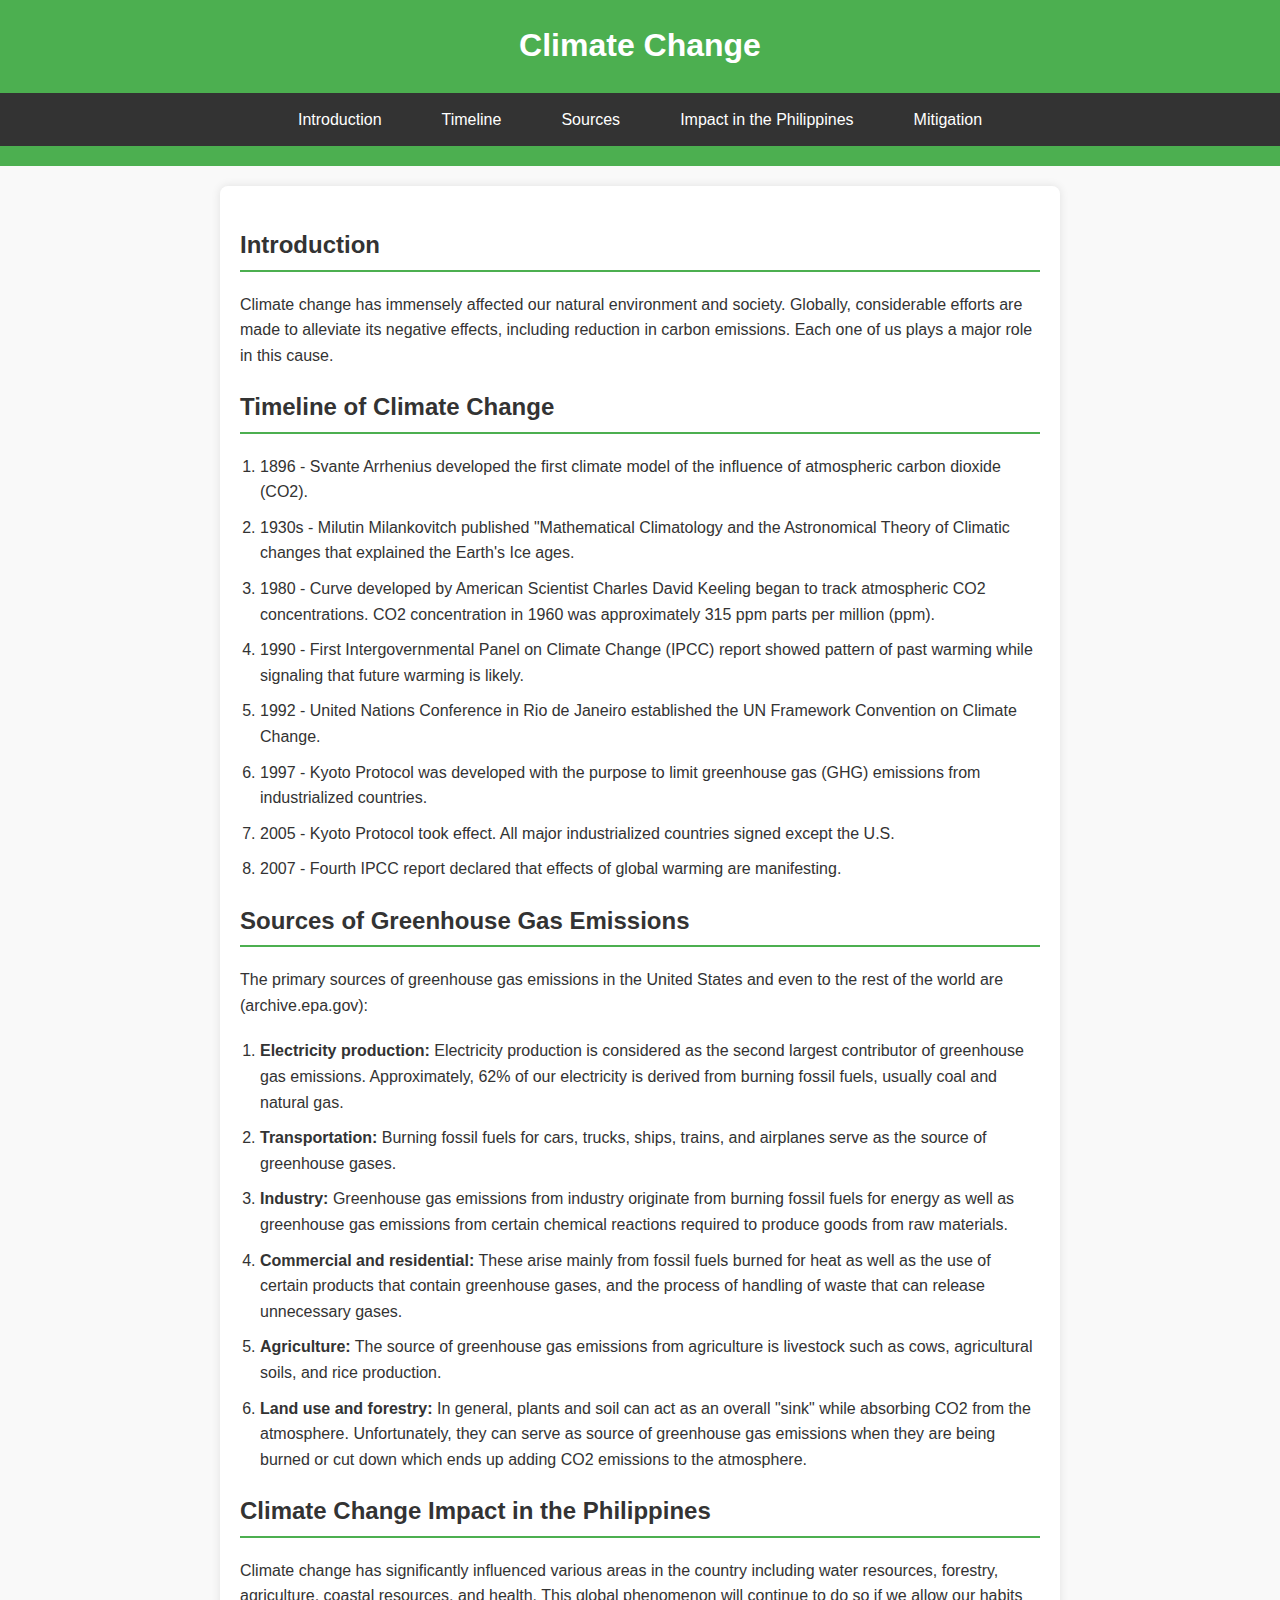
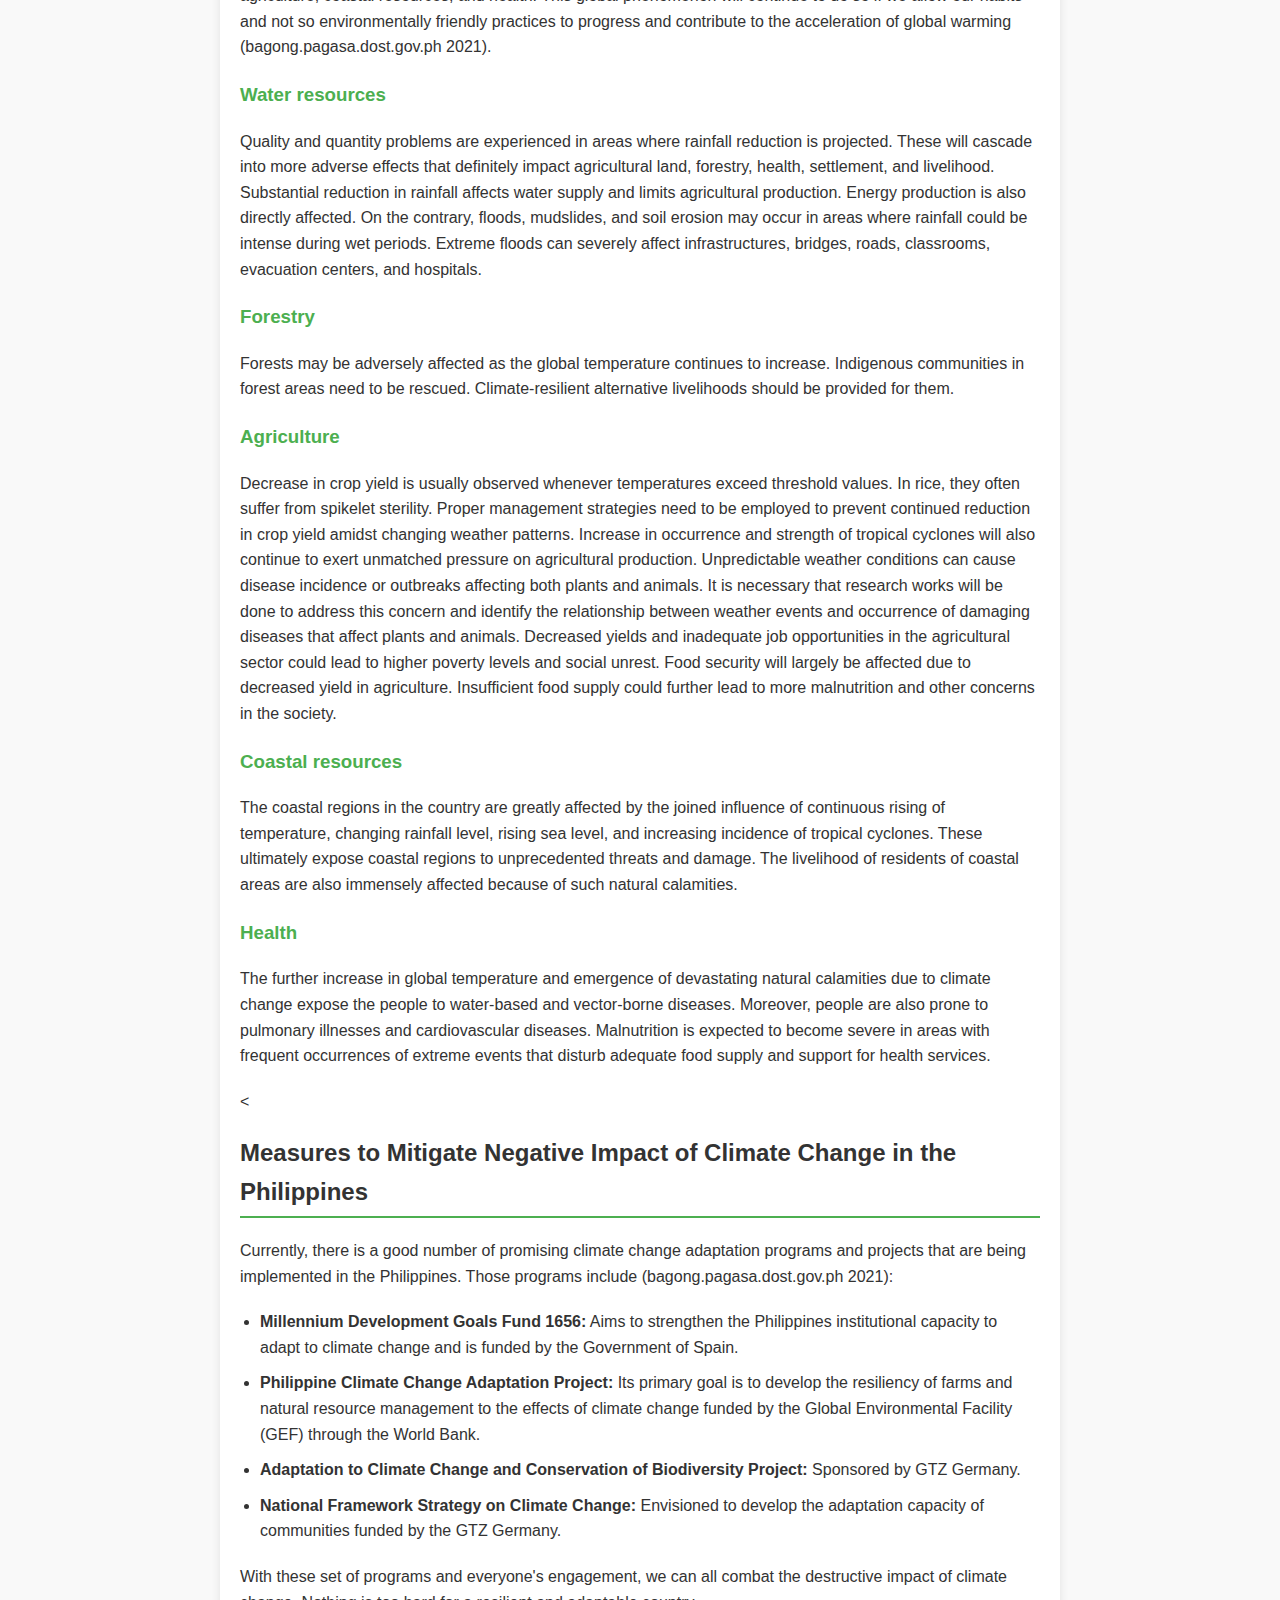
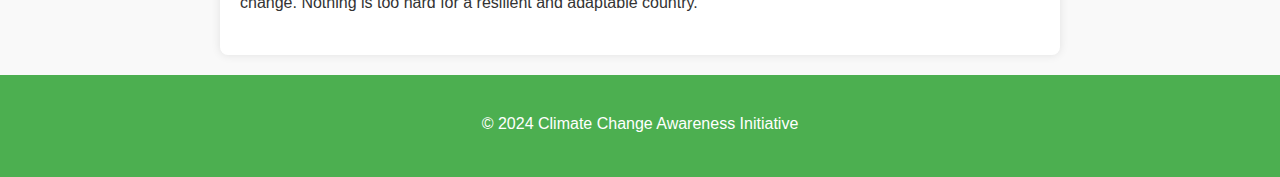
==== index.html @ 8ffb8a91 "6th cin" ====
<!DOCTYPE html>
<html lang="en">
<head>
    <meta charset="UTF-8">
    <meta name="viewport" content="width=device-width, initial-scale=1.0">
    <title>Climate Change</title>
    <link rel="stylesheet" href="styles.css">
</head>
<body>

<header>
    <h1>Climate Change</h1>
    <nav>
        <ul>
            <li><a href="#introduction">Introduction</a></li>
            <li><a href="#timeline">Timeline</a></li>
            <li><a href="#sources">Sources</a></li>
            <li><a href="#impact-philippines">Impact in the Philippines</a></li>
            <li><a href="#mitigation">Mitigation</a></li>
        </ul>
    </nav>
</header>
<div class="container">
    <div class="section" id="introduction">
        <h2>Introduction</h2>
        <p>Climate change has immensely affected our natural environment and society. Globally, considerable efforts are made to alleviate its negative effects, including reduction in carbon emissions. Each one of us plays a major role in this cause.</p>
    </div>

    <div class="section" id="timeline">
        <h2>Timeline of Climate Change</h2>
        <ol>
            <li>1896 - Svante Arrhenius developed the first climate model of the influence of atmospheric carbon dioxide (CO2).</li>
            <li>1930s - Milutin Milankovitch published "Mathematical Climatology and the Astronomical Theory of Climatic changes that explained the Earth's Ice ages.</li>
            <li>1980 - Curve developed by American Scientist Charles David Keeling began to track atmospheric CO2 concentrations. CO2 concentration in 1960 was approximately 315 ppm parts per million (ppm).</li>
            <li>1990 - First Intergovernmental Panel on Climate Change (IPCC) report showed pattern of past warming while signaling that future warming is likely.</li>
            <li>1992 - United Nations Conference in Rio de Janeiro established the UN Framework Convention on Climate Change.</li>
            <li>1997 - Kyoto Protocol was developed with the purpose to limit greenhouse gas (GHG) emissions from industrialized countries.</li>
            <li>2005 - Kyoto Protocol took effect. All major industrialized countries signed except the U.S.</li>
            <li>2007 - Fourth IPCC report declared that effects of global warming are manifesting.</li>
        </ol>
    </div>

        <div class="section" id="sources">
        <h2>Sources of Greenhouse Gas Emissions</h2>
        <p>The primary sources of greenhouse gas emissions in the United States and even to the rest of the world are (archive.epa.gov):</p>
        <ol>
            <li><strong>Electricity production:</strong> Electricity production is considered as the second largest contributor of greenhouse gas emissions. Approximately, 62% of our electricity is derived from burning fossil fuels, usually coal and natural gas.</li>
            <li><strong>Transportation:</strong> Burning fossil fuels for cars, trucks, ships, trains, and airplanes serve as the source of greenhouse gases.</li>
            <li><strong>Industry:</strong> Greenhouse gas emissions from industry originate from burning fossil fuels for energy as well as greenhouse gas emissions from certain chemical reactions required to produce goods from raw materials.</li>
            <li><strong>Commercial and residential:</strong> These arise mainly from fossil fuels burned for heat as well as the use of certain products that contain greenhouse gases, and the process of handling of waste that can release unnecessary gases.</li>
            <li><strong>Agriculture:</strong> The source of greenhouse gas emissions from agriculture is livestock such as cows, agricultural soils, and rice production.</li>
            <li><strong>Land use and forestry:</strong> In general, plants and soil can act as an overall "sink" while absorbing CO2 from the atmosphere. Unfortunately, they can serve as source of greenhouse gas emissions when they are being burned or cut down which ends up adding CO2 emissions to the atmosphere.</li>
        </ol>
    </div>

     <div class="section" id="impact-philippines">
        <h2>Climate Change Impact in the Philippines</h2>
        <p>Climate change has significantly influenced various areas in the country including water resources, forestry, agriculture, coastal resources, and health. This global phenomenon will continue to do so if we allow our habits and not so environmentally friendly practices to progress and contribute to the acceleration of global warming (bagong.pagasa.dost.gov.ph 2021).</p>
        
        <h3>Water resources</h3>
        <p>Quality and quantity problems are experienced in areas where rainfall reduction is projected. These will cascade into more adverse effects that definitely impact agricultural land, forestry, health, settlement, and livelihood. Substantial reduction in rainfall affects water supply and limits agricultural production. Energy production is also directly affected. On the contrary, floods, mudslides, and soil erosion may occur in areas where rainfall could be intense during wet periods. Extreme floods can severely affect infrastructures, bridges, roads, classrooms, evacuation centers, and hospitals.</p>
        
        <h3>Forestry</h3>
        <p>Forests may be adversely affected as the global temperature continues to increase. Indigenous communities in forest areas need to be rescued. Climate-resilient alternative livelihoods should be provided for them.</p>
        
        <h3>Agriculture</h3>
        <p>Decrease in crop yield is usually observed whenever temperatures exceed threshold values. In rice, they often suffer from spikelet sterility. Proper management strategies need to be employed to prevent continued reduction in crop yield amidst changing weather patterns. Increase in occurrence and strength of tropical cyclones will also continue to exert unmatched pressure on agricultural production. Unpredictable weather conditions can cause disease incidence or outbreaks affecting both plants and animals. It is necessary that research works will be done to address this concern and identify the relationship between weather events and occurrence of damaging diseases that affect plants and animals. Decreased yields and inadequate job opportunities in the agricultural sector could lead to higher poverty levels and social unrest. Food security will largely be affected due to decreased yield in agriculture. Insufficient food supply could further lead to more malnutrition and other concerns in the society.</p>
        
        <h3>Coastal resources</h3>
        <p>The coastal regions in the country are greatly affected by the joined influence of continuous rising of temperature, changing rainfall level, rising sea level, and increasing incidence of tropical cyclones. These ultimately expose coastal regions to unprecedented threats and damage. The livelihood of residents of coastal areas are also immensely affected because of such natural calamities.</p>
        
        <h3>Health</h3>
        <p>The further increase in global temperature and emergence of devastating natural calamities due to climate change expose the people to water-based and vector-borne diseases. Moreover, people are also prone to pulmonary illnesses and cardiovascular diseases. Malnutrition is expected to become severe in areas with frequent occurrences of extreme events that disturb adequate food supply and support for health services.</p>
    </div>

    < <div class="section" id="mitigation">
        <h2>Measures to Mitigate Negative Impact of Climate Change in the Philippines</h2>
        <p>Currently, there is a good number of promising climate change adaptation programs and projects that are being implemented in the Philippines. Those programs include (bagong.pagasa.dost.gov.ph 2021):</p>
        <ul>
            <li><strong>Millennium Development Goals Fund 1656:</strong> Aims to strengthen the Philippines institutional capacity to adapt to climate change and is funded by the Government of Spain.</li>
            <li><strong>Philippine Climate Change Adaptation Project:</strong> Its primary goal is to develop the resiliency of farms and natural resource management to the effects of climate change funded by the Global Environmental Facility (GEF) through the World Bank.</li>
            <li><strong>Adaptation to Climate Change and Conservation of Biodiversity Project:</strong> Sponsored by GTZ Germany.</li>
            <li><strong>National Framework Strategy on Climate Change:</strong> Envisioned to develop the adaptation capacity of communities funded by the GTZ Germany.</li>
        </ul>
        <p>With these set of programs and everyone's engagement, we can all combat the destructive impact of climate change. Nothing is too hard for a resilient and adaptable country.</p>
    </div>
</div>

<footer>
    <p>&copy; 2024 Climate Change Awareness Initiative</p>
</footer>

</body>
</html>
---- styles.css ----
body {
            font-family: 'Arial', sans-serif;
            line-height: 1.6;
            margin: 0;
            padding: 0;
            background-color: #f9f9f9;
            color: #333;
        }
        header {
            background-color: #4CAF50;
            color: white;
            text-align: center;
            padding: 20px 0;
            margin-bottom: 20px;
        }
        nav {
            display: flex;
            justify-content: center;
            background-color: #333;
        }
        nav ul {
            list-style: none;
            padding: 0;
            margin: 0;
            display: flex;
        }
        nav ul li {
            margin: 0 10px;
        }
        nav ul li a {
            color: white;
            text-decoration: none;
            padding: 14px 20px;
            display: block;
            transition: background-color 0.3s ease;
        }
        nav ul li a:hover {
            background-color: #4CAF50;
            border-radius: 4px;
        }
        .container {
            max-width: 800px;
            margin: 20px auto;
            padding: 20px;
            background: white;
            box-shadow: 0 0 10px rgba(0, 0, 0, 0.1);
            border-radius: 8px;
        }
        h1 {
            margin-top: 0;
        }
        h2 {
            margin-top: 20px;
            border-bottom: 2px solid #4CAF50;
            padding-bottom: 5px;
        }
        h3 {
            color: #4CAF50;
            margin-top: 15px;
        }
        p, ul, ol {
            margin-bottom: 20px;
        }
        ul, ol {
            padding-left: 20px;
        }
        ul li, ol li {
            margin-bottom: 10px;
        }
        footer {
            text-align: center;
            padding: 20px 0;
            background-color: #4CAF50;
            color: white;
            margin-top: 20px;
        }
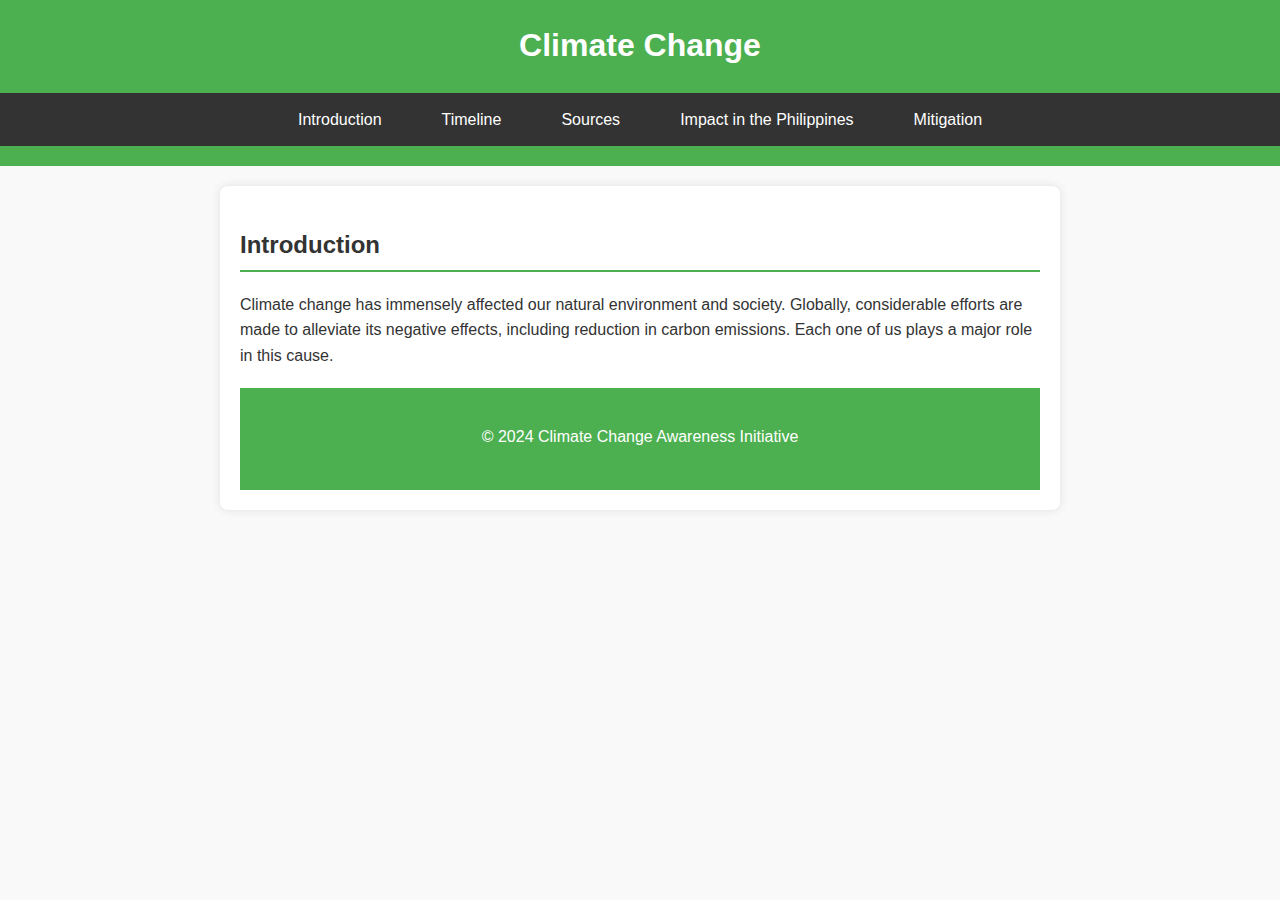
==== commit ea7d593d: "8th c" ====
--- a/index.html
+++ b/index.html
@@ -4,7 +4,7 @@
     <meta charset="UTF-8">
     <meta name="viewport" content="width=device-width, initial-scale=1.0">
     <title>Climate Change</title>
-    <link rel="stylesheet" href="styles.css">
+    <link rel="stylesheet" href="css/index.css">
 </head>
 <body>
 
@@ -12,11 +12,11 @@
     <h1>Climate Change</h1>
     <nav>
         <ul>
-            <li><a href="#introduction">Introduction</a></li>
-            <li><a href="#timeline">Timeline</a></li>
-            <li><a href="#sources">Sources</a></li>
-            <li><a href="#impact-philippines">Impact in the Philippines</a></li>
-            <li><a href="#mitigation">Mitigation</a></li>
+            <li><a href="index.html">Introduction</a></li>
+            <li><a href="timeline.html">Timeline</a></li>
+            <li><a href="sources.html">Sources</a></li>
+            <li><a href="impact.html">Impact in the Philippines</a></li>
+            <li><a href="miti.html">Mitigation</a></li>
         </ul>
     </nav>
 </header>
@@ -26,66 +26,6 @@
         <p>Climate change has immensely affected our natural environment and society. Globally, considerable efforts are made to alleviate its negative effects, including reduction in carbon emissions. Each one of us plays a major role in this cause.</p>
     </div>
 
-    <div class="section" id="timeline">
-        <h2>Timeline of Climate Change</h2>
-        <ol>
-            <li>1896 - Svante Arrhenius developed the first climate model of the influence of atmospheric carbon dioxide (CO2).</li>
-            <li>1930s - Milutin Milankovitch published "Mathematical Climatology and the Astronomical Theory of Climatic changes that explained the Earth's Ice ages.</li>
-            <li>1980 - Curve developed by American Scientist Charles David Keeling began to track atmospheric CO2 concentrations. CO2 concentration in 1960 was approximately 315 ppm parts per million (ppm).</li>
-            <li>1990 - First Intergovernmental Panel on Climate Change (IPCC) report showed pattern of past warming while signaling that future warming is likely.</li>
-            <li>1992 - United Nations Conference in Rio de Janeiro established the UN Framework Convention on Climate Change.</li>
-            <li>1997 - Kyoto Protocol was developed with the purpose to limit greenhouse gas (GHG) emissions from industrialized countries.</li>
-            <li>2005 - Kyoto Protocol took effect. All major industrialized countries signed except the U.S.</li>
-            <li>2007 - Fourth IPCC report declared that effects of global warming are manifesting.</li>
-        </ol>
-    </div>
-
-        <div class="section" id="sources">
-        <h2>Sources of Greenhouse Gas Emissions</h2>
-        <p>The primary sources of greenhouse gas emissions in the United States and even to the rest of the world are (archive.epa.gov):</p>
-        <ol>
-            <li><strong>Electricity production:</strong> Electricity production is considered as the second largest contributor of greenhouse gas emissions. Approximately, 62% of our electricity is derived from burning fossil fuels, usually coal and natural gas.</li>
-            <li><strong>Transportation:</strong> Burning fossil fuels for cars, trucks, ships, trains, and airplanes serve as the source of greenhouse gases.</li>
-            <li><strong>Industry:</strong> Greenhouse gas emissions from industry originate from burning fossil fuels for energy as well as greenhouse gas emissions from certain chemical reactions required to produce goods from raw materials.</li>
-            <li><strong>Commercial and residential:</strong> These arise mainly from fossil fuels burned for heat as well as the use of certain products that contain greenhouse gases, and the process of handling of waste that can release unnecessary gases.</li>
-            <li><strong>Agriculture:</strong> The source of greenhouse gas emissions from agriculture is livestock such as cows, agricultural soils, and rice production.</li>
-            <li><strong>Land use and forestry:</strong> In general, plants and soil can act as an overall "sink" while absorbing CO2 from the atmosphere. Unfortunately, they can serve as source of greenhouse gas emissions when they are being burned or cut down which ends up adding CO2 emissions to the atmosphere.</li>
-        </ol>
-    </div>
-
-     <div class="section" id="impact-philippines">
-        <h2>Climate Change Impact in the Philippines</h2>
-        <p>Climate change has significantly influenced various areas in the country including water resources, forestry, agriculture, coastal resources, and health. This global phenomenon will continue to do so if we allow our habits and not so environmentally friendly practices to progress and contribute to the acceleration of global warming (bagong.pagasa.dost.gov.ph 2021).</p>
-        
-        <h3>Water resources</h3>
-        <p>Quality and quantity problems are experienced in areas where rainfall reduction is projected. These will cascade into more adverse effects that definitely impact agricultural land, forestry, health, settlement, and livelihood. Substantial reduction in rainfall affects water supply and limits agricultural production. Energy production is also directly affected. On the contrary, floods, mudslides, and soil erosion may occur in areas where rainfall could be intense during wet periods. Extreme floods can severely affect infrastructures, bridges, roads, classrooms, evacuation centers, and hospitals.</p>
-        
-        <h3>Forestry</h3>
-        <p>Forests may be adversely affected as the global temperature continues to increase. Indigenous communities in forest areas need to be rescued. Climate-resilient alternative livelihoods should be provided for them.</p>
-        
-        <h3>Agriculture</h3>
-        <p>Decrease in crop yield is usually observed whenever temperatures exceed threshold values. In rice, they often suffer from spikelet sterility. Proper management strategies need to be employed to prevent continued reduction in crop yield amidst changing weather patterns. Increase in occurrence and strength of tropical cyclones will also continue to exert unmatched pressure on agricultural production. Unpredictable weather conditions can cause disease incidence or outbreaks affecting both plants and animals. It is necessary that research works will be done to address this concern and identify the relationship between weather events and occurrence of damaging diseases that affect plants and animals. Decreased yields and inadequate job opportunities in the agricultural sector could lead to higher poverty levels and social unrest. Food security will largely be affected due to decreased yield in agriculture. Insufficient food supply could further lead to more malnutrition and other concerns in the society.</p>
-        
-        <h3>Coastal resources</h3>
-        <p>The coastal regions in the country are greatly affected by the joined influence of continuous rising of temperature, changing rainfall level, rising sea level, and increasing incidence of tropical cyclones. These ultimately expose coastal regions to unprecedented threats and damage. The livelihood of residents of coastal areas are also immensely affected because of such natural calamities.</p>
-        
-        <h3>Health</h3>
-        <p>The further increase in global temperature and emergence of devastating natural calamities due to climate change expose the people to water-based and vector-borne diseases. Moreover, people are also prone to pulmonary illnesses and cardiovascular diseases. Malnutrition is expected to become severe in areas with frequent occurrences of extreme events that disturb adequate food supply and support for health services.</p>
-    </div>
-
-    < <div class="section" id="mitigation">
-        <h2>Measures to Mitigate Negative Impact of Climate Change in the Philippines</h2>
-        <p>Currently, there is a good number of promising climate change adaptation programs and projects that are being implemented in the Philippines. Those programs include (bagong.pagasa.dost.gov.ph 2021):</p>
-        <ul>
-            <li><strong>Millennium Development Goals Fund 1656:</strong> Aims to strengthen the Philippines institutional capacity to adapt to climate change and is funded by the Government of Spain.</li>
-            <li><strong>Philippine Climate Change Adaptation Project:</strong> Its primary goal is to develop the resiliency of farms and natural resource management to the effects of climate change funded by the Global Environmental Facility (GEF) through the World Bank.</li>
-            <li><strong>Adaptation to Climate Change and Conservation of Biodiversity Project:</strong> Sponsored by GTZ Germany.</li>
-            <li><strong>National Framework Strategy on Climate Change:</strong> Envisioned to develop the adaptation capacity of communities funded by the GTZ Germany.</li>
-        </ul>
-        <p>With these set of programs and everyone's engagement, we can all combat the destructive impact of climate change. Nothing is too hard for a resilient and adaptable country.</p>
-    </div>
-</div>
-
 <footer>
     <p>&copy; 2024 Climate Change Awareness Initiative</p>
 </footer>
--- a/css/index.css
+++ b/css/index.css
@@ -0,0 +1,78 @@
+
+        body {
+            font-family: 'Arial', sans-serif;
+            line-height: 1.6;
+            margin: 0;
+            padding: 0;
+            background-color: #f9f9f9;
+            color: #333;
+        }
+        header {
+            background-color: #4CAF50;
+            color: white;
+            text-align: center;
+            padding: 20px 0;
+            margin-bottom: 20px;
+        }
+        nav {
+            display: flex;
+            justify-content: center;
+            background-color: #333;
+        }
+        nav ul {
+            list-style: none;
+            padding: 0;
+            margin: 0;
+            display: flex;
+        }
+        nav ul li {
+            margin: 0 10px;
+        }
+        nav ul li a {
+            color: white;
+            text-decoration: none;
+            padding: 14px 20px;
+            display: block;
+            transition: background-color 0.3s ease;
+        }
+        nav ul li a:hover {
+            background-color: #4CAF50;
+            border-radius: 4px;
+        }
+        .container {
+            max-width: 800px;
+            margin: 20px auto;
+            padding: 20px;
+            background: white;
+            box-shadow: 0 0 10px rgba(0, 0, 0, 0.1);
+            border-radius: 8px;
+        }
+        h1 {
+            margin-top: 0;
+        }
+        h2 {
+            margin-top: 20px;
+            border-bottom: 2px solid #4CAF50;
+            padding-bottom: 5px;
+        }
+        h3 {
+            color: #4CAF50;
+            margin-top: 15px;
+        }
+        p, ul, ol {
+            margin-bottom: 20px;
+        }
+        ul, ol {
+            padding-left: 20px;
+        }
+        ul li, ol li {
+            margin-bottom: 10px;
+        }
+        footer {
+            text-align: center;
+            padding: 20px 0;
+            background-color: #4CAF50;
+            color: white;
+            margin-top: 20px;
+        }
+  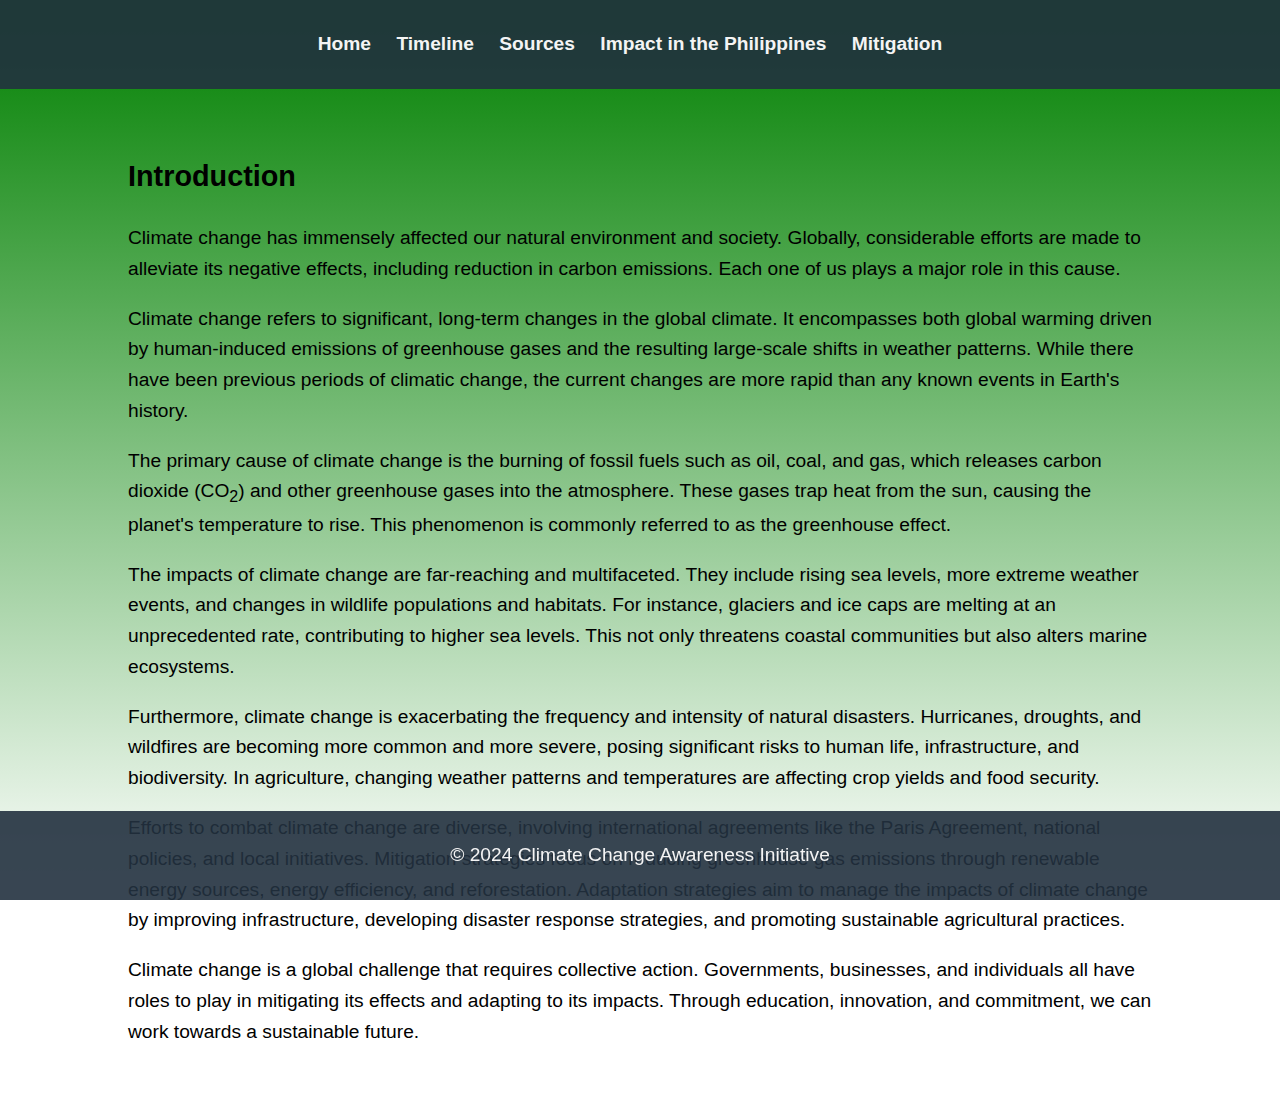
==== commit 79782b2f: "11 com" ====
--- a/index.html
+++ b/index.html
@@ -3,32 +3,57 @@
 <head>
     <meta charset="UTF-8">
     <meta name="viewport" content="width=device-width, initial-scale=1.0">
-    <title>Climate Change</title>
     <link rel="stylesheet" href="css/index.css">
 </head>
 <body>
 
-<header>
-    <h1>Climate Change</h1>
-    <nav>
-        <ul>
-            <li><a href="index.html">Introduction</a></li>
-            <li><a href="timeline.html">Timeline</a></li>
-            <li><a href="sources.html">Sources</a></li>
-            <li><a href="impact.html">Impact in the Philippines</a></li>
-            <li><a href="miti.html">Mitigation</a></li>
-        </ul>
-    </nav>
-</header>
-<div class="container">
-    <div class="section" id="introduction">
-        <h2>Introduction</h2>
-        <p>Climate change has immensely affected our natural environment and society. Globally, considerable efforts are made to alleviate its negative effects, including reduction in carbon emissions. Each one of us plays a major role in this cause.</p>
+    <header>
+        <nav>
+            <ul>
+                <li><a href="index.html">Home</a></li>
+                <li><a href="timeline.html">Timeline</a></li>
+                <li><a href="sources.html">Sources</a></li>
+                <li><a href="impact.html">Impact in the Philippines</a></li>
+                <li><a href="miti.html">Mitigation</a></li>
+            </ul>
+        </nav>
+    </header>
+    
+    <div class="container">
+        <div class="section" id="introduction">
+            <h2>Introduction</h2>
+            <p>Climate change has immensely affected our natural environment and society. Globally, considerable efforts are made to alleviate its negative effects, including reduction in carbon emissions. Each one of us plays a major role in this cause.</p>
+            <p>Climate change refers to significant, long-term changes in the global climate. It encompasses both global warming driven by human-induced emissions of greenhouse gases and the resulting large-scale shifts in weather patterns. While there have been previous periods of climatic change, the current changes are more rapid than any known events in Earth's history.</p>
+            <p>The primary cause of climate change is the burning of fossil fuels such as oil, coal, and gas, which releases carbon dioxide (CO<sub>2</sub>) and other greenhouse gases into the atmosphere. These gases trap heat from the sun, causing the planet's temperature to rise. This phenomenon is commonly referred to as the greenhouse effect.</p>
+            <p>The impacts of climate change are far-reaching and multifaceted. They include rising sea levels, more extreme weather events, and changes in wildlife populations and habitats. For instance, glaciers and ice caps are melting at an unprecedented rate, contributing to higher sea levels. This not only threatens coastal communities but also alters marine ecosystems.</p>
+            <p>Furthermore, climate change is exacerbating the frequency and intensity of natural disasters. Hurricanes, droughts, and wildfires are becoming more common and more severe, posing significant risks to human life, infrastructure, and biodiversity. In agriculture, changing weather patterns and temperatures are affecting crop yields and food security.</p>
+            <p>Efforts to combat climate change are diverse, involving international agreements like the Paris Agreement, national policies, and local initiatives. Mitigation strategies focus on reducing greenhouse gas emissions through renewable energy sources, energy efficiency, and reforestation. Adaptation strategies aim to manage the impacts of climate change by improving infrastructure, developing disaster response strategies, and promoting sustainable agricultural practices.</p>
+            <p>Climate change is a global challenge that requires collective action. Governments, businesses, and individuals all have roles to play in mitigating its effects and adapting to its impacts. Through education, innovation, and commitment, we can work towards a sustainable future.</p>
+        </div>
     </div>
-
-<footer>
-    <p>&copy; 2024 Climate Change Awareness Initiative</p>
-</footer>
-
+    
+    <footer>
+        <p>&copy; 2024 Climate Change Awareness Initiative</p>
+    </footer>
+    
+    <div class="back-to-top" id="back-to-top">&#8679;</div>
+    <script>
+        // Show or hide the back-to-top button
+        window.onscroll = function() {
+            var backToTop = document.getElementById('back-to-top');
+            if (document.body.scrollTop > 20 || document.documentElement.scrollTop > 20) {
+                backToTop.style.display = 'block';
+            } else {
+                backToTop.style.display = 'none';
+            }
+        };
+    
+        // Scroll to the top when the back-to-top button is clicked
+        document.getElementById('back-to-top').onclick = function() {
+            document.body.scrollTop = 0;
+            document.documentElement.scrollTop = 0;
+        };
+    </script>
+    
 </body>
 </html>--- a/css/index.css
+++ b/css/index.css
@@ -1,78 +1,70 @@
+body {
+    background: linear-gradient(to bottom, #008000, #ffffff); /* Green to white gradient */
+    background-size: cover;
+    background-attachment: fixed;
+    margin: 0;
+    font-family: Arial, sans-serif;
+    color: #000000;
+    font-size: 1.2em; /* Increase base font size */
+    line-height: 1.6; /* Increase line height for better readability */
+}
 
-        body {
-            font-family: 'Arial', sans-serif;
-            line-height: 1.6;
-            margin: 0;
-            padding: 0;
-            background-color: #f9f9f9;
-            color: #333;
-        }
-        header {
-            background-color: #4CAF50;
-            color: white;
-            text-align: center;
-            padding: 20px 0;
-            margin-bottom: 20px;
-        }
-        nav {
-            display: flex;
-            justify-content: center;
-            background-color: #333;
-        }
-        nav ul {
-            list-style: none;
-            padding: 0;
-            margin: 0;
-            display: flex;
-        }
-        nav ul li {
-            margin: 0 10px;
-        }
-        nav ul li a {
-            color: white;
-            text-decoration: none;
-            padding: 14px 20px;
-            display: block;
-            transition: background-color 0.3s ease;
-        }
-        nav ul li a:hover {
-            background-color: #4CAF50;
-            border-radius: 4px;
-        }
-        .container {
-            max-width: 800px;
-            margin: 20px auto;
-            padding: 20px;
-            background: white;
-            box-shadow: 0 0 10px rgba(0, 0, 0, 0.1);
-            border-radius: 8px;
-        }
-        h1 {
-            margin-top: 0;
-        }
-        h2 {
-            margin-top: 20px;
-            border-bottom: 2px solid #4CAF50;
-            padding-bottom: 5px;
-        }
-        h3 {
-            color: #4CAF50;
-            margin-top: 15px;
-        }
-        p, ul, ol {
-            margin-bottom: 20px;
-        }
-        ul, ol {
-            padding-left: 20px;
-        }
-        ul li, ol li {
-            margin-bottom: 10px;
-        }
-        footer {
-            text-align: center;
-            padding: 20px 0;
-            background-color: #4CAF50;
-            color: white;
-            margin-top: 20px;
-        }
-  +header {
+    background: rgba(34, 49, 63, 0.9);
+    padding: 10px 0;
+    text-align: center;
+}
+
+header h1 {
+    color: #f4f4f4;
+}
+
+nav ul {
+    list-style: none;
+    padding: 0;
+}
+
+nav ul li {
+    display: inline;
+    margin-right: 20px;
+}
+
+nav ul li a {
+    text-decoration: none;
+    color: #f4f4f4;
+    font-weight: bold;
+}
+
+.container {
+    padding: 20px;
+    margin: 20px auto;
+    width: 80%;
+    border-radius: 10px;
+}
+
+footer {
+    text-align: center;
+    padding: 10px 0;
+    background: rgba(34, 49, 63, 0.9);
+    position: fixed;
+    width: 100%;
+    bottom: 0;
+    color: #f4f4f4;
+}
+
+.back-to-top {
+    position: fixed;
+    bottom: 20px;
+    right: 20px;
+    background-color: #1abc9c;
+    color: white;
+    padding: 10px 15px;
+    border-radius: 5px;
+    text-align: center;
+    cursor: pointer;
+    display: none; /* Hidden by default */
+}
+
+.back-to-top:hover {
+    background-color: #16a085;
+}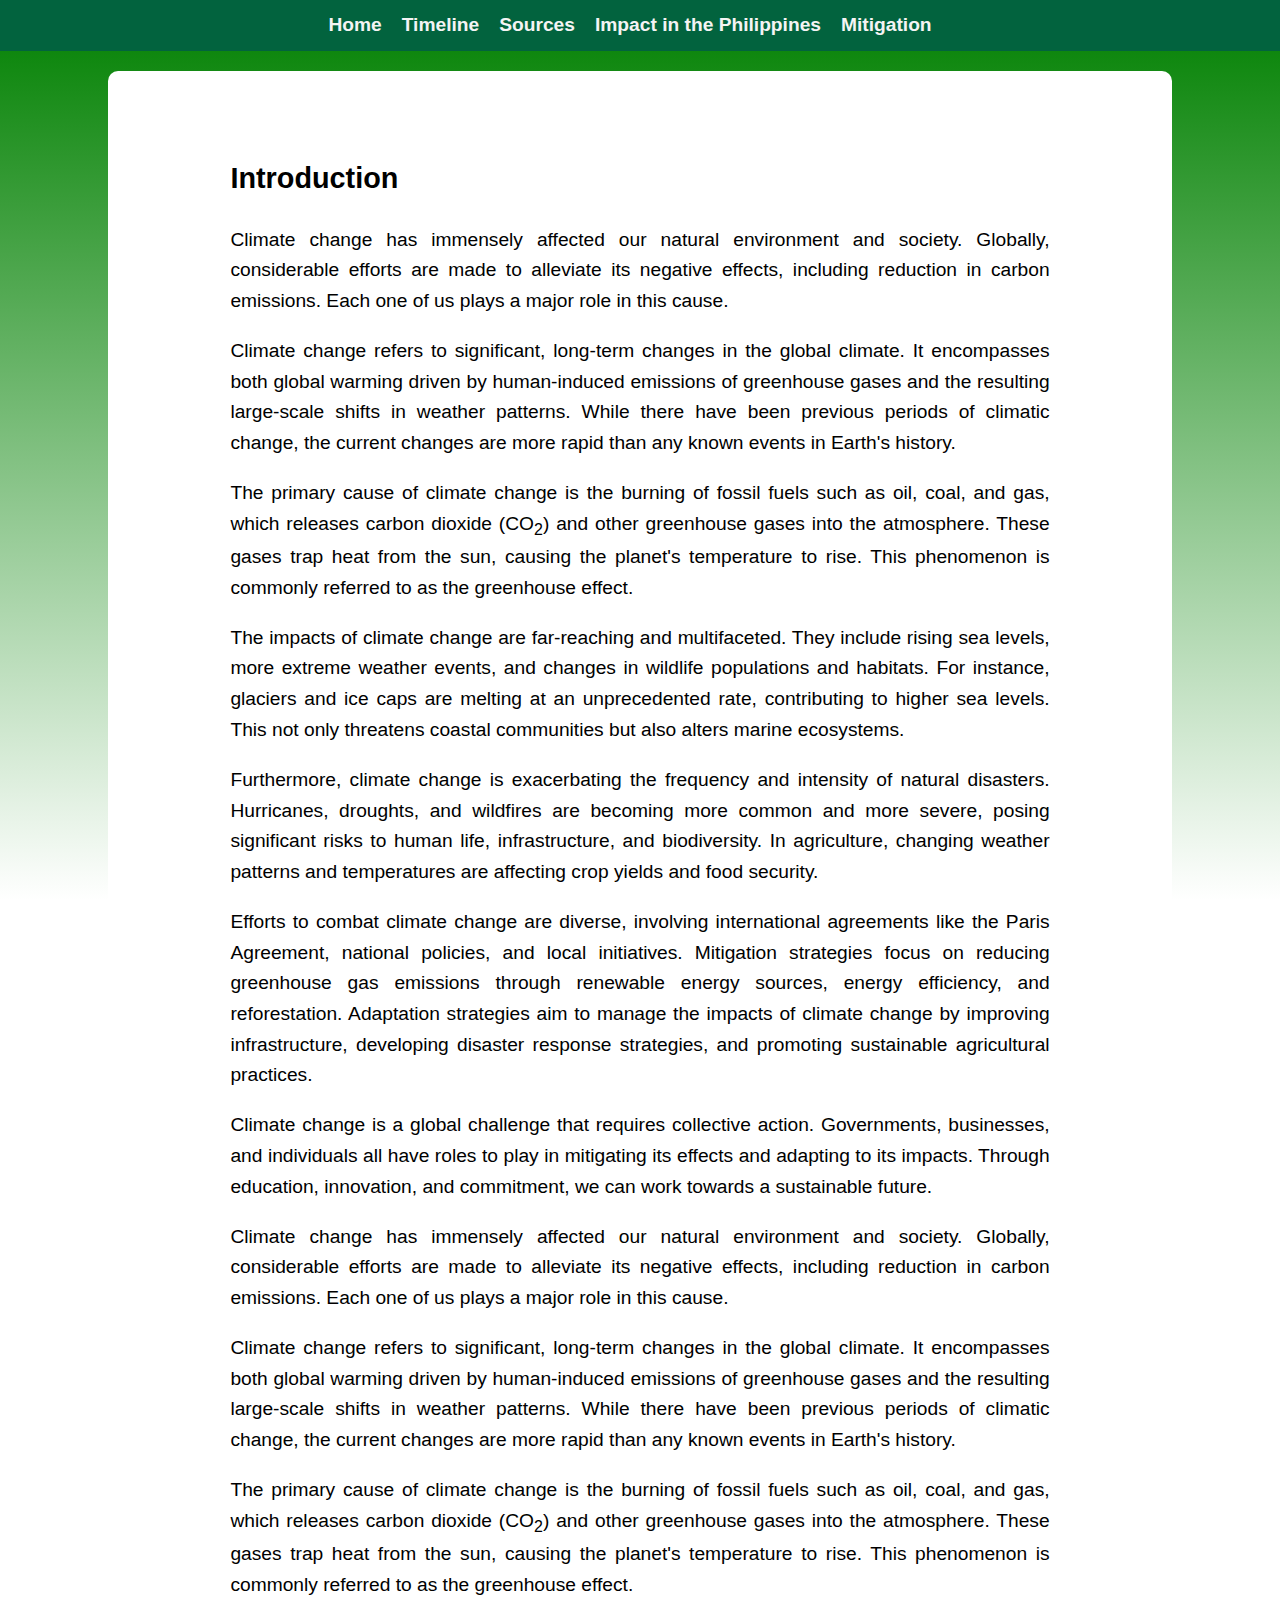
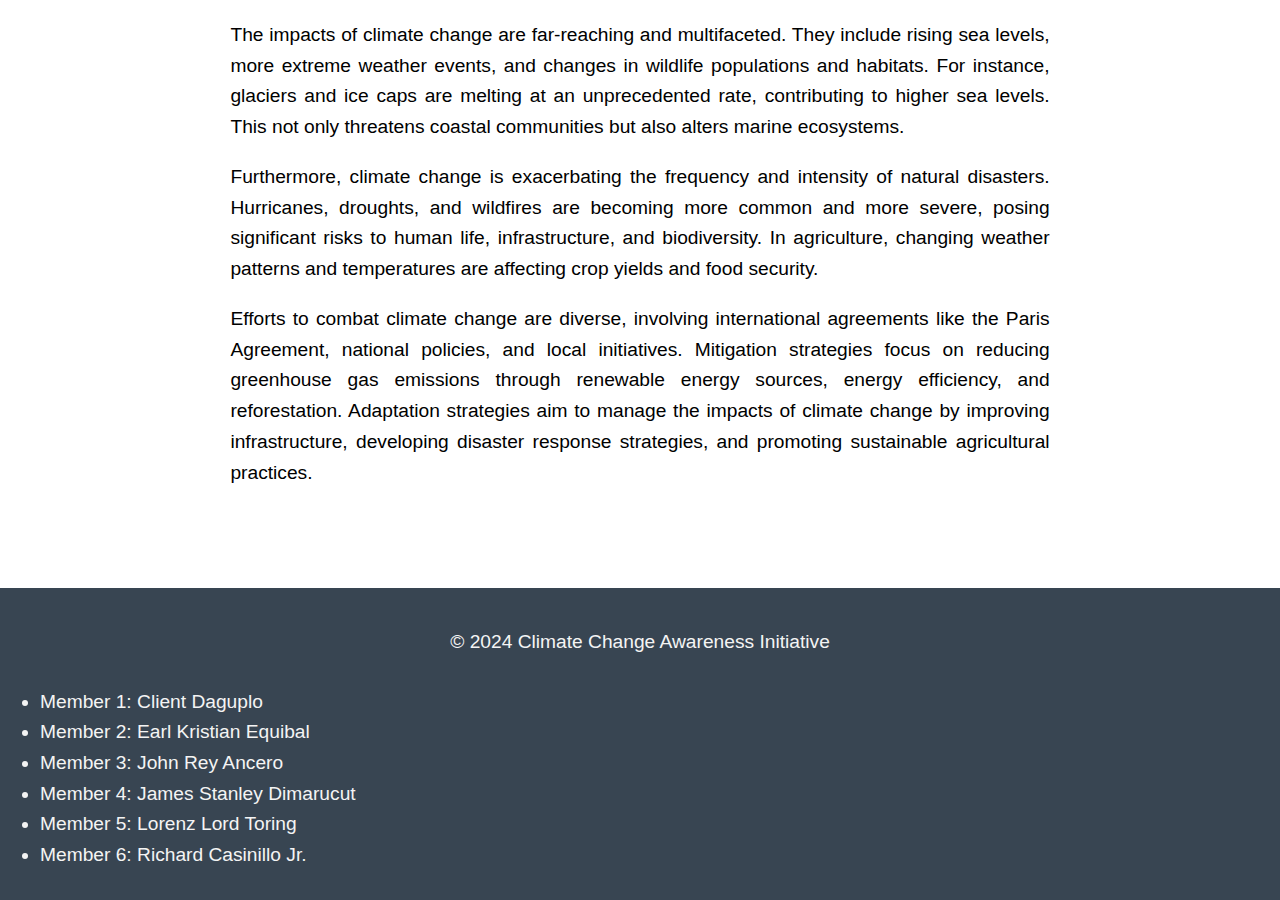
==== commit 336b17fb: "11 c22" ====
--- a/index.html
+++ b/index.html
@@ -29,31 +29,46 @@
             <p>Furthermore, climate change is exacerbating the frequency and intensity of natural disasters. Hurricanes, droughts, and wildfires are becoming more common and more severe, posing significant risks to human life, infrastructure, and biodiversity. In agriculture, changing weather patterns and temperatures are affecting crop yields and food security.</p>
             <p>Efforts to combat climate change are diverse, involving international agreements like the Paris Agreement, national policies, and local initiatives. Mitigation strategies focus on reducing greenhouse gas emissions through renewable energy sources, energy efficiency, and reforestation. Adaptation strategies aim to manage the impacts of climate change by improving infrastructure, developing disaster response strategies, and promoting sustainable agricultural practices.</p>
             <p>Climate change is a global challenge that requires collective action. Governments, businesses, and individuals all have roles to play in mitigating its effects and adapting to its impacts. Through education, innovation, and commitment, we can work towards a sustainable future.</p>
+            <p>Climate change has immensely affected our natural environment and society. Globally, considerable efforts are made to alleviate its negative effects, including reduction in carbon emissions. Each one of us plays a major role in this cause.</p>
+            <p>Climate change refers to significant, long-term changes in the global climate. It encompasses both global warming driven by human-induced emissions of greenhouse gases and the resulting large-scale shifts in weather patterns. While there have been previous periods of climatic change, the current changes are more rapid than any known events in Earth's history.</p>
+            <p>The primary cause of climate change is the burning of fossil fuels such as oil, coal, and gas, which releases carbon dioxide (CO<sub>2</sub>) and other greenhouse gases into the atmosphere. These gases trap heat from the sun, causing the planet's temperature to rise. This phenomenon is commonly referred to as the greenhouse effect.</p>
+            <p>The impacts of climate change are far-reaching and multifaceted. They include rising sea levels, more extreme weather events, and changes in wildlife populations and habitats. For instance, glaciers and ice caps are melting at an unprecedented rate, contributing to higher sea levels. This not only threatens coastal communities but also alters marine ecosystems.</p>
+            <p>Furthermore, climate change is exacerbating the frequency and intensity of natural disasters. Hurricanes, droughts, and wildfires are becoming more common and more severe, posing significant risks to human life, infrastructure, and biodiversity. In agriculture, changing weather patterns and temperatures are affecting crop yields and food security.</p>
+            <p>Efforts to combat climate change are diverse, involving international agreements like the Paris Agreement, national policies, and local initiatives. Mitigation strategies focus on reducing greenhouse gas emissions through renewable energy sources, energy efficiency, and reforestation. Adaptation strategies aim to manage the impacts of climate change by improving infrastructure, developing disaster response strategies, and promoting sustainable agricultural practices.</p>
         </div>
     </div>
     
     <footer>
-        <p>&copy; 2024 Climate Change Awareness Initiative</p>
+        <p class="para">&copy; 2024 Climate Change Awareness Initiative</p>
+        <ul class="members">
+            <li>Member 1: Client Daguplo</li>
+            <li>Member 2: Earl Kristian Equibal</li>
+            <li>Member 3: John Rey Ancero</li>
+            <li>Member 4: James Stanley Dimarucut</li>
+            <li>Member 5: Lorenz Lord Toring</li>
+            <li>Member 6: Richard Casinillo Jr.</li>
+        </ul>
     </footer>
     
-    <div class="back-to-top" id="back-to-top">&#8679;</div>
-    <script>
-        // Show or hide the back-to-top button
-        window.onscroll = function() {
-            var backToTop = document.getElementById('back-to-top');
-            if (document.body.scrollTop > 20 || document.documentElement.scrollTop > 20) {
-                backToTop.style.display = 'block';
-            } else {
-                backToTop.style.display = 'none';
-            }
-        };
+    <div class="back-to-top" id="back-to-top">&#8679;
+        <script>      // Show or hide the back-to-top button
+            window.onscroll = function() {
+                var backToTop = document.getElementById('back-to-top');
+                if (document.body.scrollTop > 20 || document.documentElement.scrollTop > 20) {
+                    backToTop.style.display = 'block';
+                } else {
+                    backToTop.style.display = 'none';
+                }
+            };
+        
+            // Scroll to the top when the back-to-top button is clicked
+            document.getElementById('back-to-top').onclick = function() {
+                document.body.scrollTop = 0;
+                document.documentElement.scrollTop = 0;
+            };
+</script>      
+    </div>
     
-        // Scroll to the top when the back-to-top button is clicked
-        document.getElementById('back-to-top').onclick = function() {
-            document.body.scrollTop = 0;
-            document.documentElement.scrollTop = 0;
-        };
-    </script>
     
 </body>
 </html>--- a/css/index.css
+++ b/css/index.css
@@ -7,12 +7,18 @@
     color: #000000;
     font-size: 1.2em; /* Increase base font size */
     line-height: 1.6; /* Increase line height for better readability */
+    display: flex;
+    flex-direction: column;
+    min-height: 100vh; /* Ensure the body takes up the full viewport height */
 }
 
 header {
-    background: rgba(34, 49, 63, 0.9);
+    background: rgb(2, 99, 62);
     padding: 10px 0;
     text-align: center;
+    position: sticky; /* Make the header sticky */
+    top: 0; /* Stick the header to the top */
+    z-index: 1000; /* Ensure the header stays above other content */
 }
 
 header h1 {
@@ -22,10 +28,13 @@
 nav ul {
     list-style: none;
     padding: 0;
+    margin: 0;
+    display: flex;
+    justify-content: center;
+    background-color: rgba(2, 99, 62);
 }
 
 nav ul li {
-    display: inline;
     margin-right: 20px;
 }
 
@@ -35,21 +44,31 @@
     font-weight: bold;
 }
 
-.container {
+.container  {
+    flex: 1; /* This makes the container take up the available space */
     padding: 20px;
     margin: 20px auto;
     width: 80%;
     border-radius: 10px;
+    background: white;
+}
+.section {
+    flex: 1; /* This makes the container take up the available space */
+    padding: 20px;
+    margin: 20px auto;
+    width: 80%;
+    border-radius: 10px;
+    background: white;
 }
 
 footer {
     text-align: center;
     padding: 10px 0;
     background: rgba(34, 49, 63, 0.9);
-    position: fixed;
+    color: #f4f4f4;
     width: 100%;
     bottom: 0;
-    color: #f4f4f4;
+    position: relative; /* Changed to relative to avoid overlapping issues */
 }
 
 .back-to-top {
@@ -67,4 +86,15 @@
 
 .back-to-top:hover {
     background-color: #16a085;
-}+}
+h1, h2, p, ul, ol {
+    text-align: justify; /* Justify text for better readability */
+}
+.para {
+    text-align: center;
+    padding: 10px 0;
+    color: #f4f4f4;
+    width: 100%;
+    bottom: 0;
+    position: relative; /* Changed to relative to avoid overlapping issues */
+}
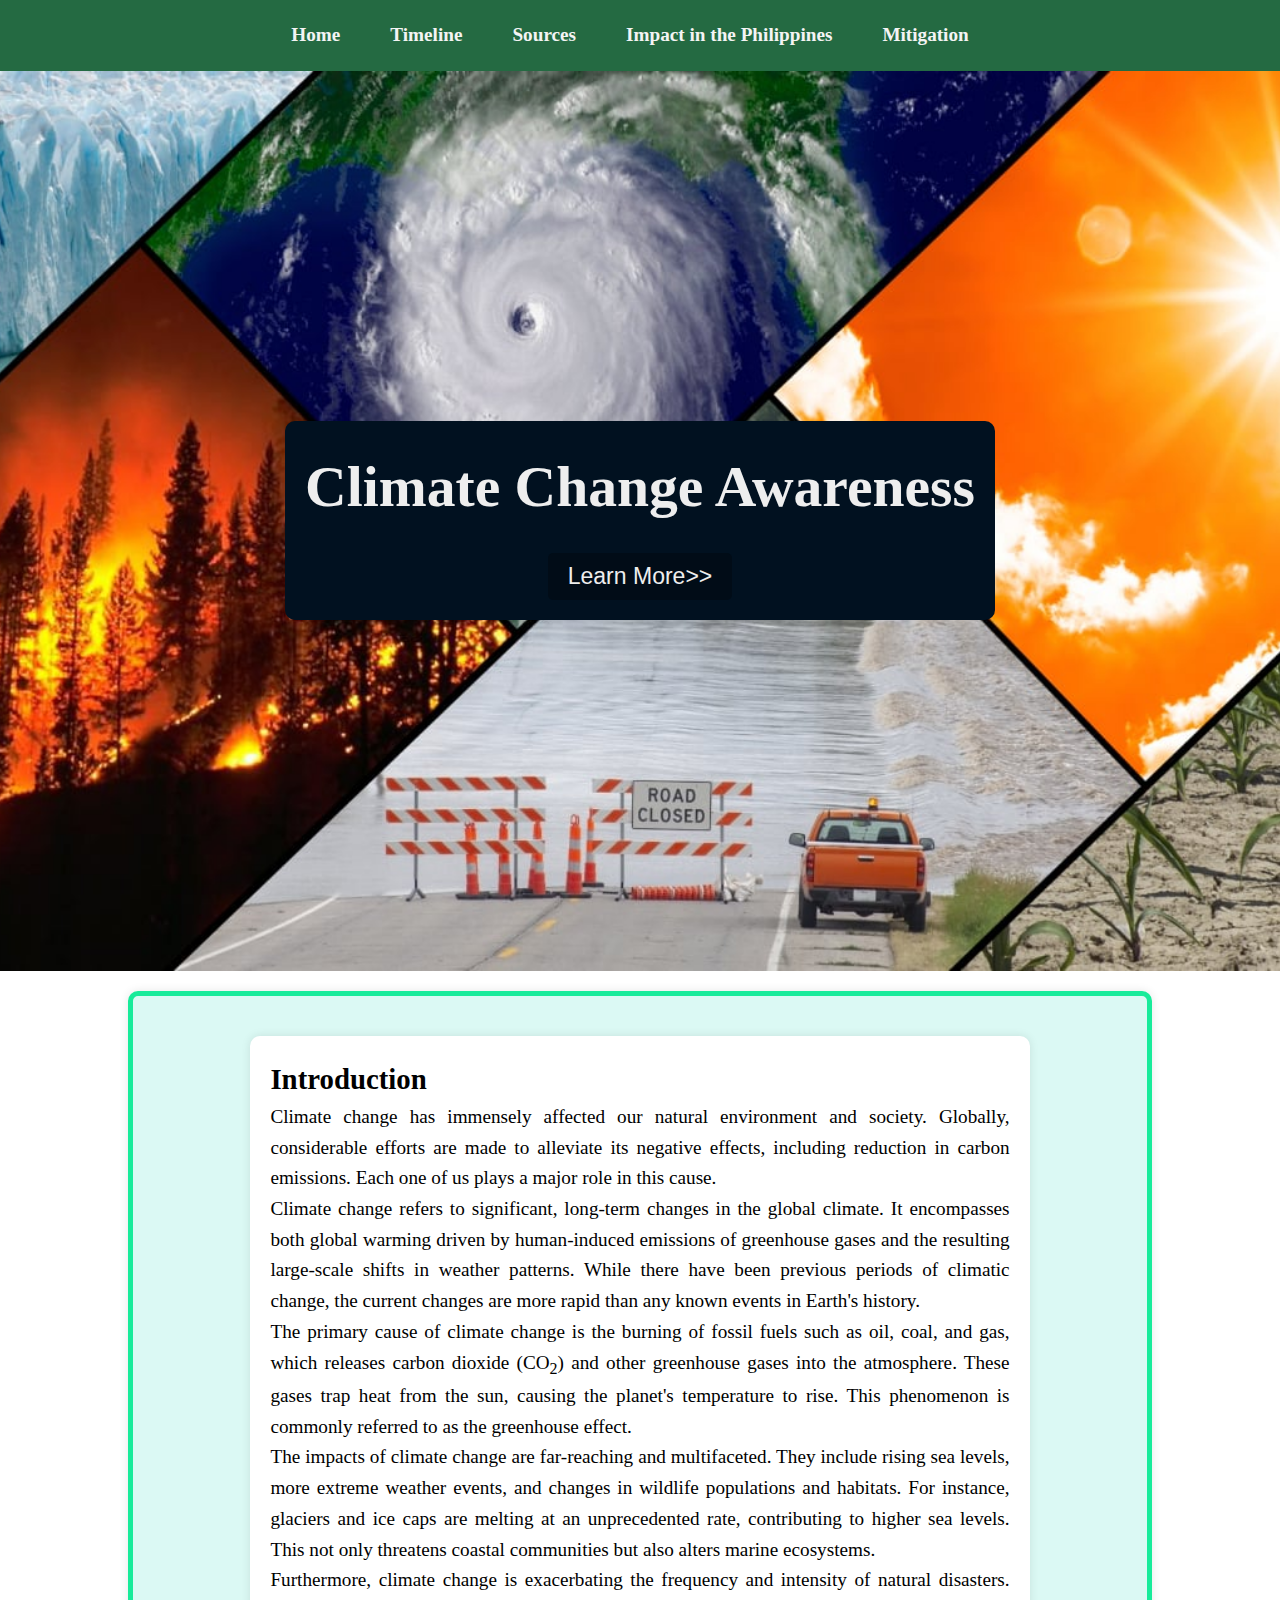
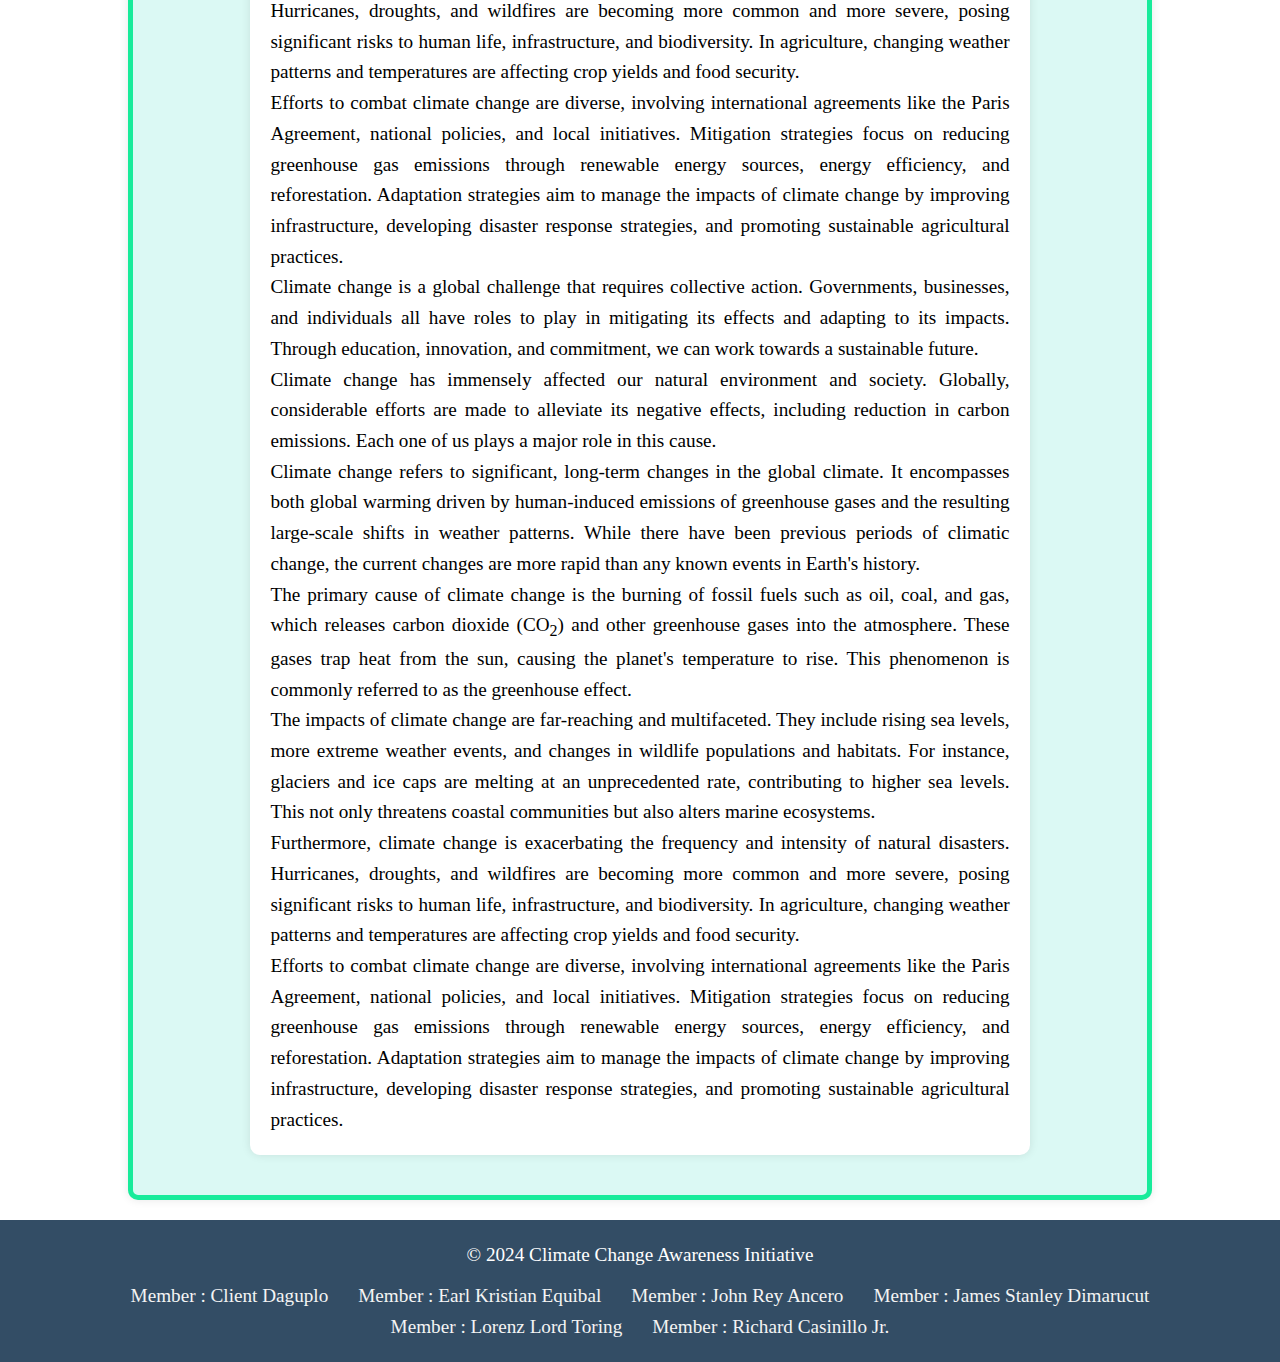
==== commit 55d3b796: "100 com" ====
--- a/index.html
+++ b/index.html
@@ -18,10 +18,16 @@
             </ul>
         </nav>
     </header>
-    
+    <div class="hero" style="background-image: url('images/cli.jpg'); background-size: cover; background-position: center;">
+        <div class="content-box">
+            <h1>Climate Change Awareness</h1>
+            <button onclick="document.getElementById('introduction').scrollIntoView({behavior: 'smooth'})">Learn More>></button>
+        </div>
+    </div>
     <div class="container">
         <div class="section" id="introduction">
             <h2>Introduction</h2>
+
             <p>Climate change has immensely affected our natural environment and society. Globally, considerable efforts are made to alleviate its negative effects, including reduction in carbon emissions. Each one of us plays a major role in this cause.</p>
             <p>Climate change refers to significant, long-term changes in the global climate. It encompasses both global warming driven by human-induced emissions of greenhouse gases and the resulting large-scale shifts in weather patterns. While there have been previous periods of climatic change, the current changes are more rapid than any known events in Earth's history.</p>
             <p>The primary cause of climate change is the burning of fossil fuels such as oil, coal, and gas, which releases carbon dioxide (CO<sub>2</sub>) and other greenhouse gases into the atmosphere. These gases trap heat from the sun, causing the planet's temperature to rise. This phenomenon is commonly referred to as the greenhouse effect.</p>
@@ -39,14 +45,14 @@
     </div>
     
     <footer>
-        <p class="para">&copy; 2024 Climate Change Awareness Initiative</p>
-        <ul class="members">
-            <li>Member 1: Client Daguplo</li>
-            <li>Member 2: Earl Kristian Equibal</li>
-            <li>Member 3: John Rey Ancero</li>
-            <li>Member 4: James Stanley Dimarucut</li>
-            <li>Member 5: Lorenz Lord Toring</li>
-            <li>Member 6: Richard Casinillo Jr.</li>
+        <p class="para" style="margin: 0; color: #ffffff;">&copy; 2024 Climate Change Awareness Initiative</p>
+        <ul class="members" style="list-style: none; padding: 0; margin: 10px 0 0 0; display: flex; justify-content: center; flex-wrap: wrap;">
+            <li style="margin: 0 15px;">Member : Client Daguplo</li>
+            <li style="margin: 0 15px;">Member : Earl Kristian Equibal</li>
+            <li style="margin: 0 15px;">Member : John Rey Ancero</li>
+            <li style="margin: 0 15px;">Member : James Stanley Dimarucut</li>
+            <li style="margin: 0 15px;">Member : Lorenz Lord Toring</li>
+            <li style="margin: 0 15px;">Member : Richard Casinillo Jr.</li>
         </ul>
     </footer>
     
--- a/css/index.css
+++ b/css/index.css
@@ -1,28 +1,35 @@
+@import url('https://fonts.googleapis.com/css2?family=Poppins:wght@300;400;500&display=swap');
+* {
+  padding: 0;
+  margin: 0;
+  box-sizing: border-box;
+}
 body {
-    background: linear-gradient(to bottom, #008000, #ffffff); /* Green to white gradient */
+    background: linear-gradient(to bottom, #4CAF50, #2E8B57, #87CEEB);
     background-size: cover;
     background-attachment: fixed;
     margin: 0;
-    font-family: Arial, sans-serif;
     color: #000000;
-    font-size: 1.2em; /* Increase base font size */
-    line-height: 1.6; /* Increase line height for better readability */
+    font-size: 1.2em;
+    line-height: 1.6;
     display: flex;
     flex-direction: column;
-    min-height: 100vh; /* Ensure the body takes up the full viewport height */
+    min-height: 100vh;
 }
 
 header {
-    background: rgb(2, 99, 62);
+    background: #246a42;
     padding: 10px 0;
     text-align: center;
-    position: sticky; /* Make the header sticky */
-    top: 0; /* Stick the header to the top */
-    z-index: 1000; /* Ensure the header stays above other content */
-}
-
-header h1 {
-    color: #f4f4f4;
+    position: sticky;
+    top: 0;
+    z-index: 1000;
+}
+
+nav {
+    background-color: rgba(36, 106, 66, 0.6);
+    padding: 10px 0;
+    transition: padding 0.3s, background-color 0.3s;
 }
 
 nav ul {
@@ -31,7 +38,6 @@
     margin: 0;
     display: flex;
     justify-content: center;
-    background-color: rgba(2, 99, 62);
 }
 
 nav ul li {
@@ -42,33 +48,101 @@
     text-decoration: none;
     color: #f4f4f4;
     font-weight: bold;
-}
-
-.container  {
-    flex: 1; /* This makes the container take up the available space */
+    padding: 10px 15px;
+    border-radius: 20px;
+    transition: color 0.3s, background-color 0.3s, padding 0.3s, border-radius 0.3s;
+}
+
+nav ul li a:hover {
+    color: #0adeb4;
+    background-color: rgba(8, 255, 144, 0.1);
+    padding: 15px 20px;
+    border-radius: 25px;
+}
+
+nav:hover {
+    background-color: rgba(36, 106, 66, 0.8);
+    padding: 20px 0;
+}
+
+.hero {
+    height: 100vh;
+    display: flex;
+    align-items: center;
+    justify-content: center;
+    color: #eeeeee;
+    text-align: center;
+}
+.hero h1 {
+    font-size: 3em;
+    margin-bottom: 20px;
+}
+.hero button {
+    padding: 10px 20px;
+    font-size: 1.2em;
+    background-color: rgba(3, 8, 14, 0.486);
+    border: none;
+    cursor: pointer;
+    transition: background-color 0.3s;
+}
+.hero button:hover {
+    background-color: rgba(0, 0, 0, 0.7);
+}
+
+.container {
+    flex: 1;
+    padding: 20px;
+    margin: 20px auto;
+    width: 80%;
+    border-radius: 10px;
+    background: rgb(219, 249, 244);
+    box-shadow: 0 0 10px rgba(0, 0, 0, 0.1);
+    border: 5px solid #18eb9a;
+}
+
+.section {
+    flex: 1;
     padding: 20px;
     margin: 20px auto;
     width: 80%;
     border-radius: 10px;
     background: white;
-}
-.section {
-    flex: 1; /* This makes the container take up the available space */
-    padding: 20px;
-    margin: 20px auto;
-    width: 80%;
-    border-radius: 10px;
-    background: white;
+    box-shadow: 0 0 10px rgba(0, 0, 0, 0.1);
+}
+
+.section img {
+    max-width: 100%;
+    height: auto;
+    display: block;
+    margin: 0 auto 20px;
 }
 
 footer {
     text-align: center;
-    padding: 10px 0;
-    background: rgba(34, 49, 63, 0.9);
+    padding: 20px 0;
+    background: rgb(51, 77, 101);
     color: #f4f4f4;
     width: 100%;
-    bottom: 0;
-    position: relative; /* Changed to relative to avoid overlapping issues */
+    position: relative;
+}
+
+footer .para {
+    margin: 0;
+    color: #ffffff;
+    text-align: center;
+}
+
+footer .members {
+    list-style: none;
+    padding: 0;
+    margin: 10px 0 0 0;
+    display: flex;
+    justify-content: center;
+    flex-wrap: wrap;
+}
+
+footer .members li {
+    margin: 0 15px;
 }
 
 .back-to-top {
@@ -81,20 +155,66 @@
     border-radius: 5px;
     text-align: center;
     cursor: pointer;
-    display: none; /* Hidden by default */
+    display: none;
 }
 
 .back-to-top:hover {
-    background-color: #16a085;
-}
+    background-color: #eeeeee;
+}
+
 h1, h2, p, ul, ol {
-    text-align: justify; /* Justify text for better readability */
-}
-.para {
-    text-align: center;
-    padding: 10px 0;
-    color: #f4f4f4;
-    width: 100%;
-    bottom: 0;
-    position: relative; /* Changed to relative to avoid overlapping issues */
-}
+    text-align: justify;
+}
+.content-box {
+    background-color: rgb(1, 17, 32);
+    padding: 20px;
+    border-radius: 10px;
+}
+.content-box h1 {
+    font-size: 3em;
+    margin-bottom: 20px;
+}
+.content-box button {
+    padding: 10px 20px;
+    font-size: 1.2em;
+    background-color: rgba(3, 8, 14, 0.486);
+    color: #eeeeee;
+    border: none;
+    cursor: pointer;
+    transition: background-color 0.3s;
+    border-radius: 5px;
+}
+.content-box button:hover {
+    background-color: rgba(0, 0, 0, 0.7);
+}
+#timeline {
+    max-width: 800px;
+    margin: auto;
+}
+.event {
+    margin-bottom: 20px;
+}
+#timeline .event img {
+    max-width: 100%;
+    height: auto;
+    display: block;
+    margin: 10px 0;
+    width: 600px; /* Adjust the width as needed */
+    height: auto; /* Adjust the height automatically to maintain aspect ratio */
+}
+
+#sources {
+    max-width: 800px;
+    margin: auto;
+}
+.event {
+    margin-bottom: 20px;
+}
+#sources .event img {
+    max-width: 100%;
+    height: auto;
+    display: block;
+    margin: 10px 0;
+    width: 600px; /* Adjust the width as needed */
+    height: auto; /* Adjust the height automatically to maintain aspect ratio */
+}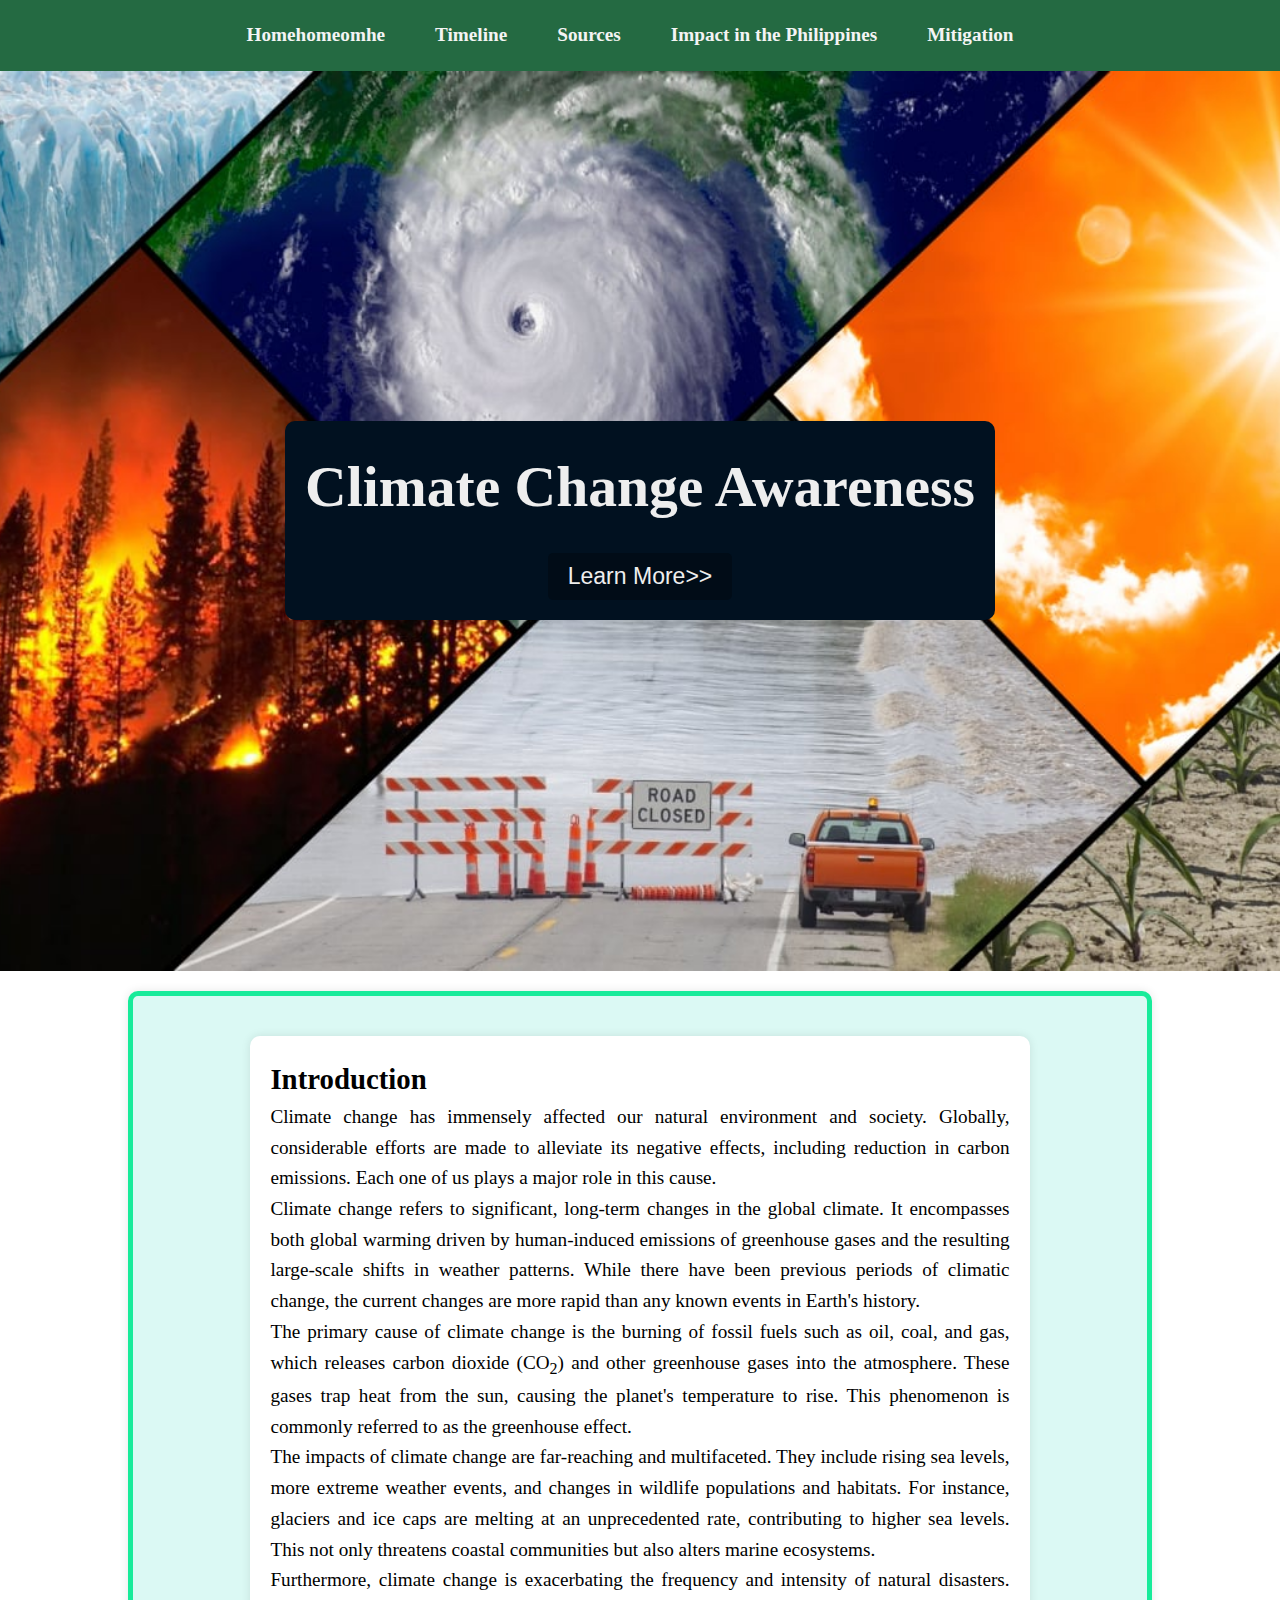
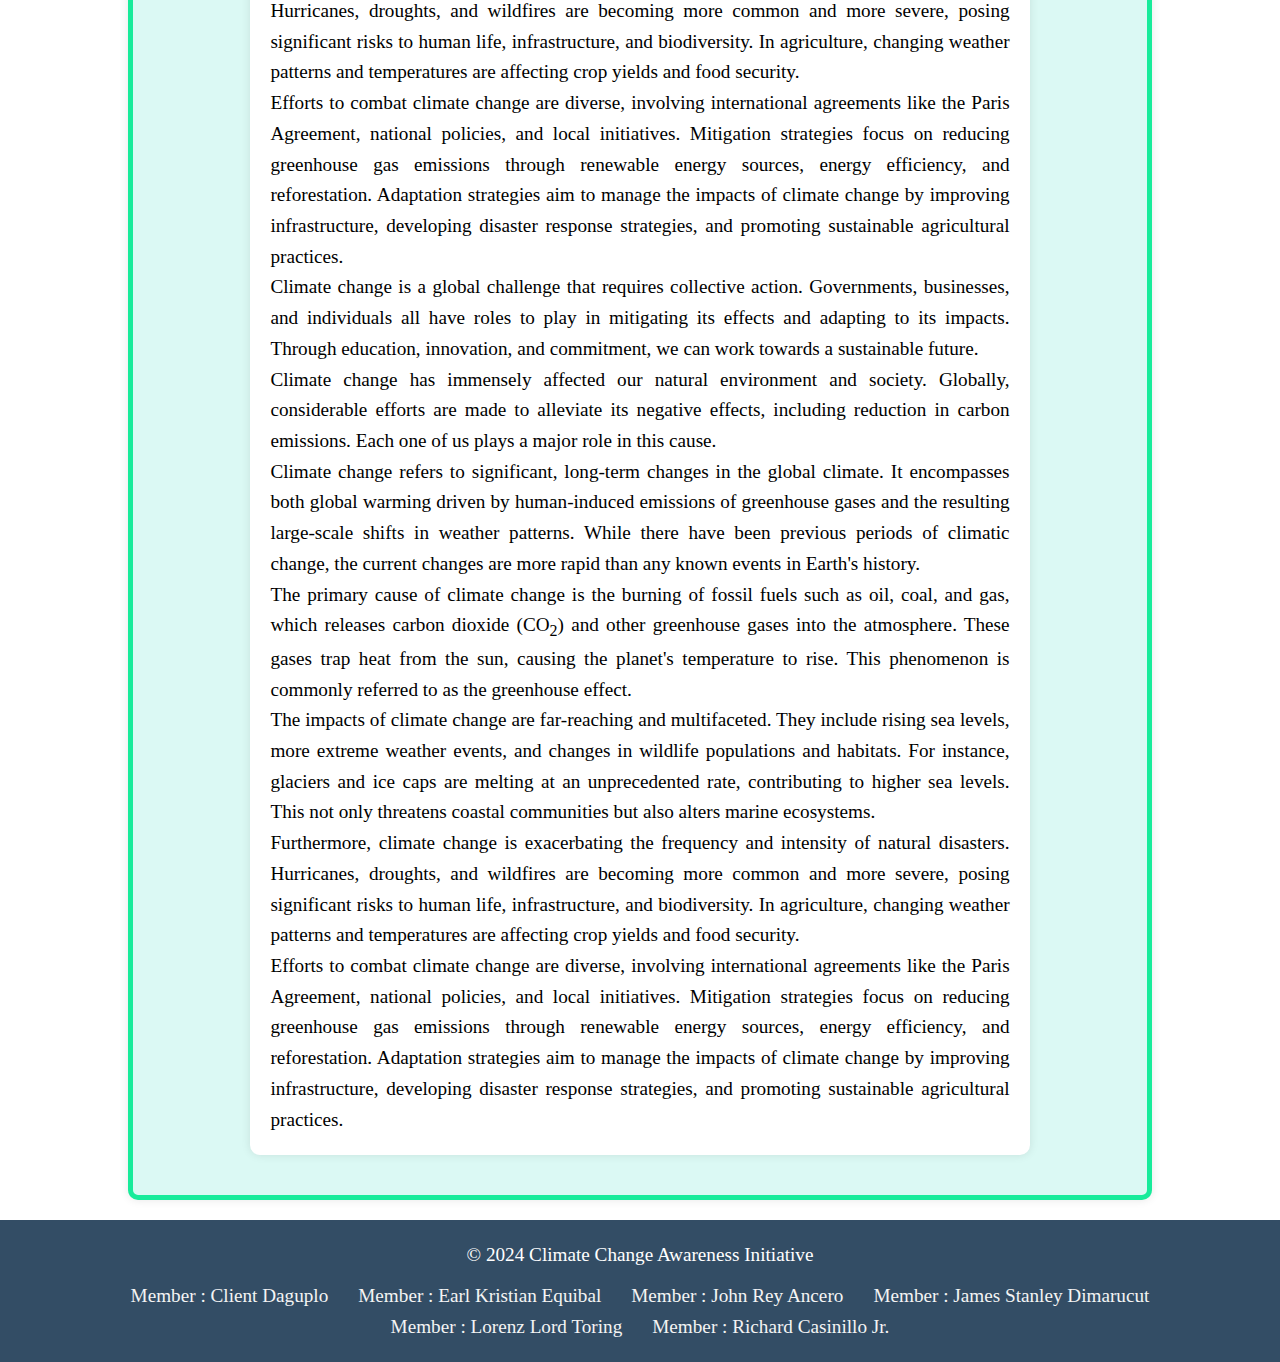
==== commit 19619809: "index.html" ====
--- a/index.html
+++ b/index.html
@@ -10,7 +10,7 @@
     <header>
         <nav>
             <ul>
-                <li><a href="index.html">Home</a></li>
+                <li><a href="index.html">Homehomeomhe</a></li>
                 <li><a href="timeline.html">Timeline</a></li>
                 <li><a href="sources.html">Sources</a></li>
                 <li><a href="impact.html">Impact in the Philippines</a></li>
@@ -77,4 +77,4 @@
     
     
 </body>
-</html>+</html>
--- a/css/index.css
+++ b/css/index.css
@@ -149,7 +149,7 @@
     position: fixed;
     bottom: 20px;
     right: 20px;
-    background-color: #1abc9c;
+    background-color: #072ac5;
     color: white;
     padding: 10px 15px;
     border-radius: 5px;
@@ -192,7 +192,7 @@
     margin: auto;
 }
 .event {
-    margin-bottom: 20px;
+    margin-bottom: 100px;
 }
 #timeline .event img {
     max-width: 100%;
@@ -208,7 +208,7 @@
     margin: auto;
 }
 .event {
-    margin-bottom: 20px;
+    margin-bottom: 100px;
 }
 #sources .event img {
     max-width: 100%;
@@ -217,4 +217,36 @@
     margin: 10px 0;
     width: 600px; /* Adjust the width as needed */
     height: auto; /* Adjust the height automatically to maintain aspect ratio */
+}
+
+#impact {
+    max-width: 800px;
+    margin: auto;
+}
+.event {
+    margin-bottom: 100px;
+}
+#impact .event img {
+    max-width: 100%;
+    height: auto;
+    display: block;
+    margin: 10px 0;
+    width: 600px; /* Adjust the width as needed */
+    height: auto; /* Adjust the height automatically to maintain aspect ratio */
+}
+
+#mitigation {
+    max-width: 800px;
+    margin: auto;
+}
+.event {
+    margin-bottom: 100px;
+}
+#mitigation .event img {
+    max-width: 100%;
+    height: auto;
+    display: block;
+    margin: 10px 0;
+    width: 600px; /* Adjust the width as needed */
+    height: auto; /* Adjust the height automatically to maintain aspect ratio */
 }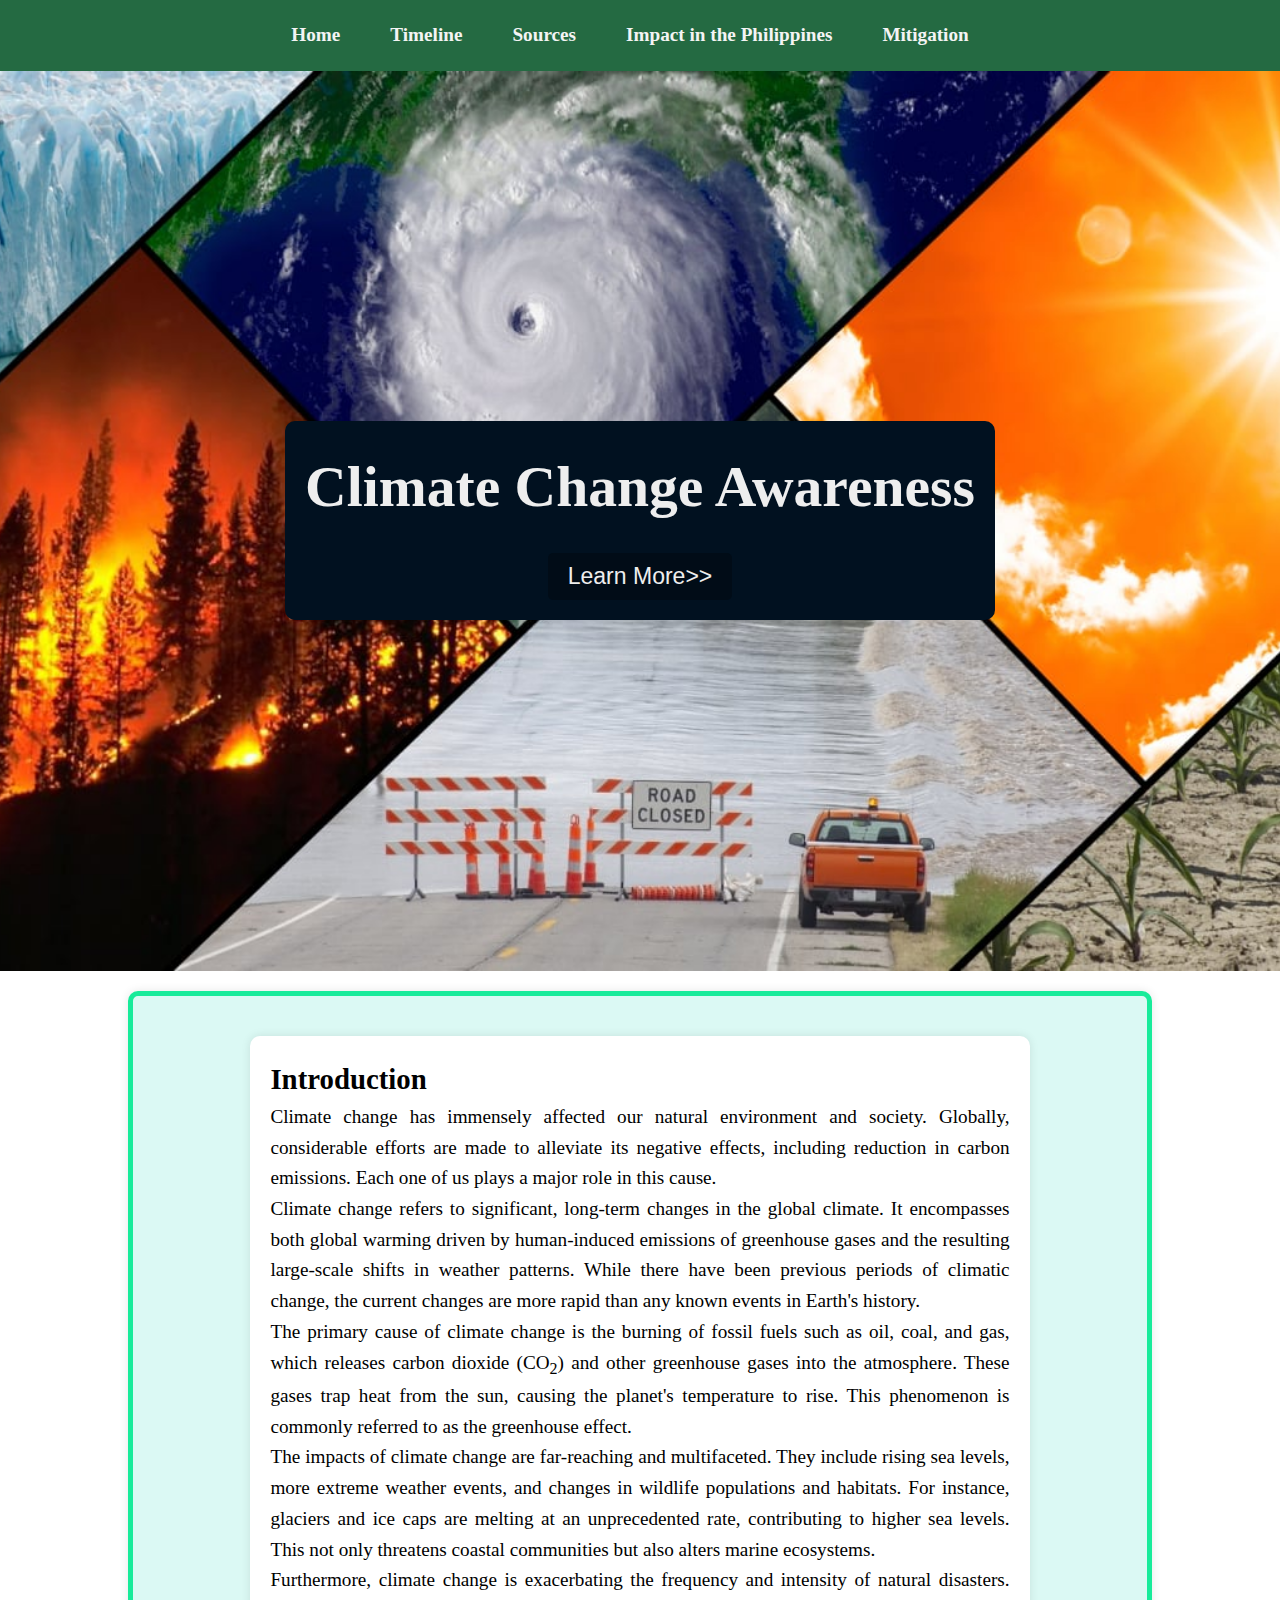
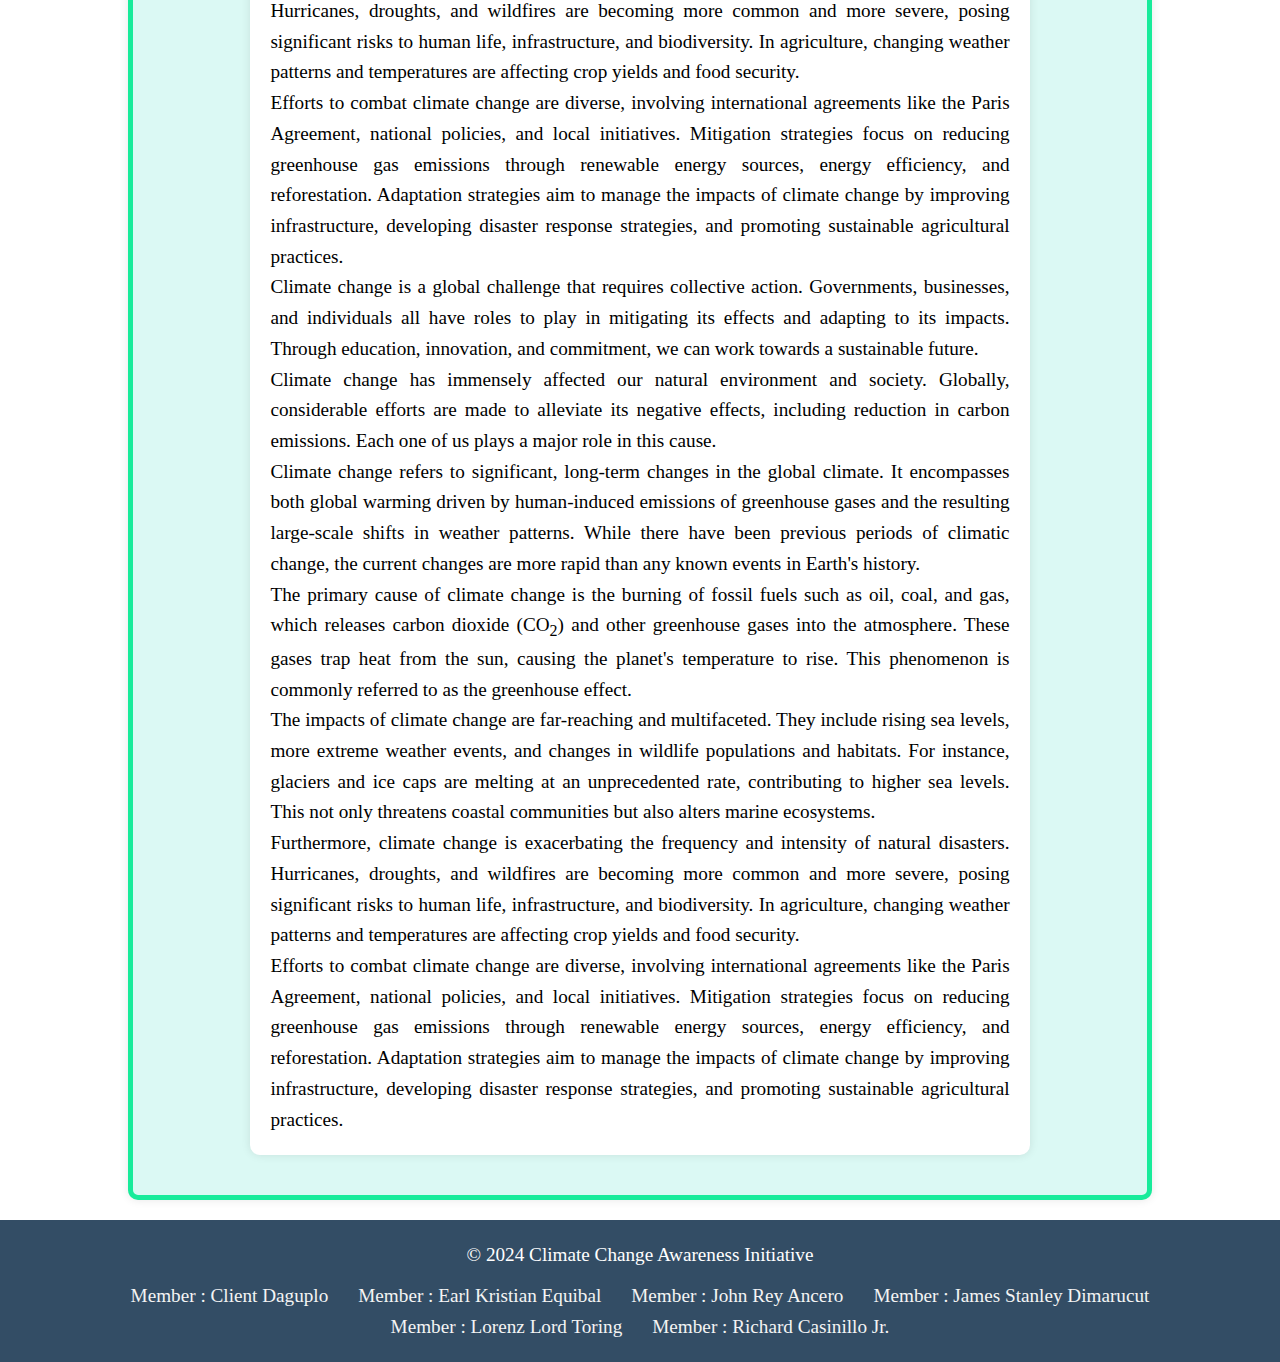
==== commit 6d11090b: "Update index.html" ====
--- a/index.html
+++ b/index.html
@@ -10,7 +10,7 @@
     <header>
         <nav>
             <ul>
-                <li><a href="index.html">Homehomeomhe</a></li>
+                <li><a href="index.html">Home</a></li>
                 <li><a href="timeline.html">Timeline</a></li>
                 <li><a href="sources.html">Sources</a></li>
                 <li><a href="impact.html">Impact in the Philippines</a></li>
